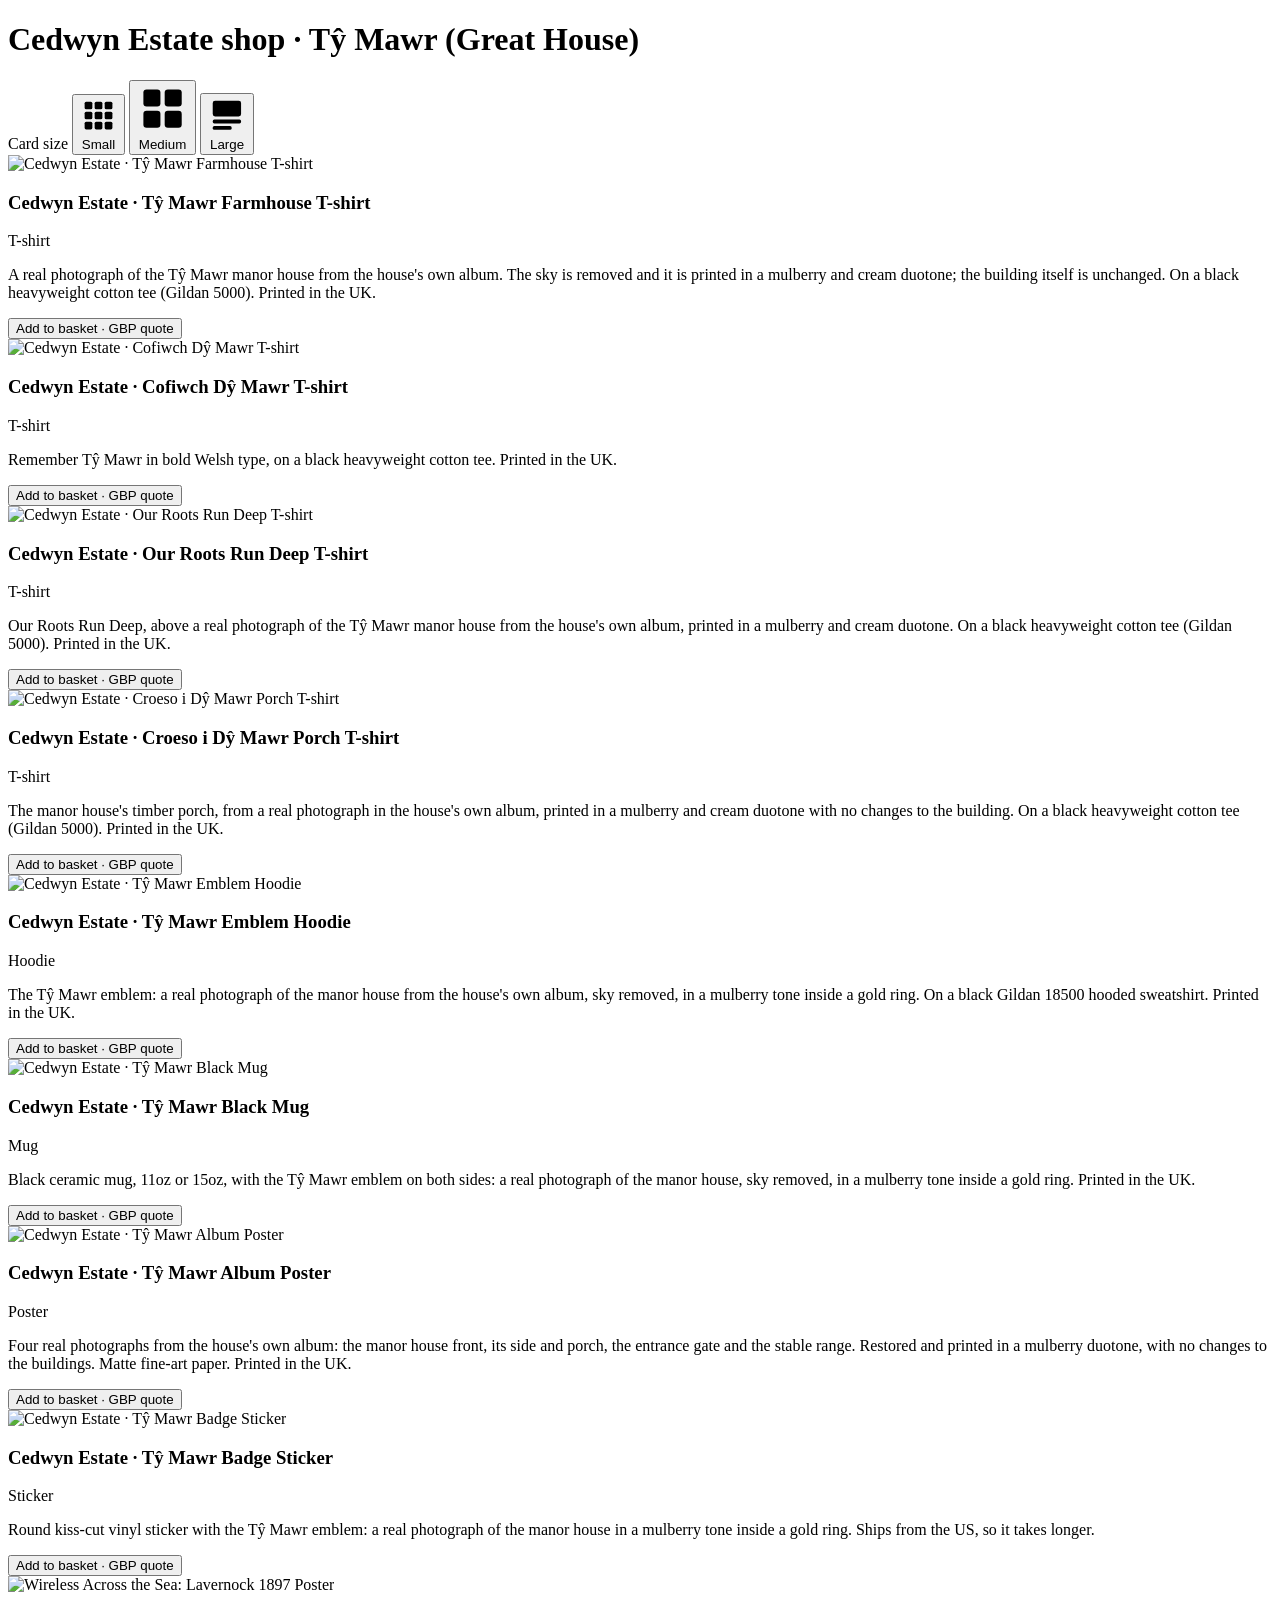
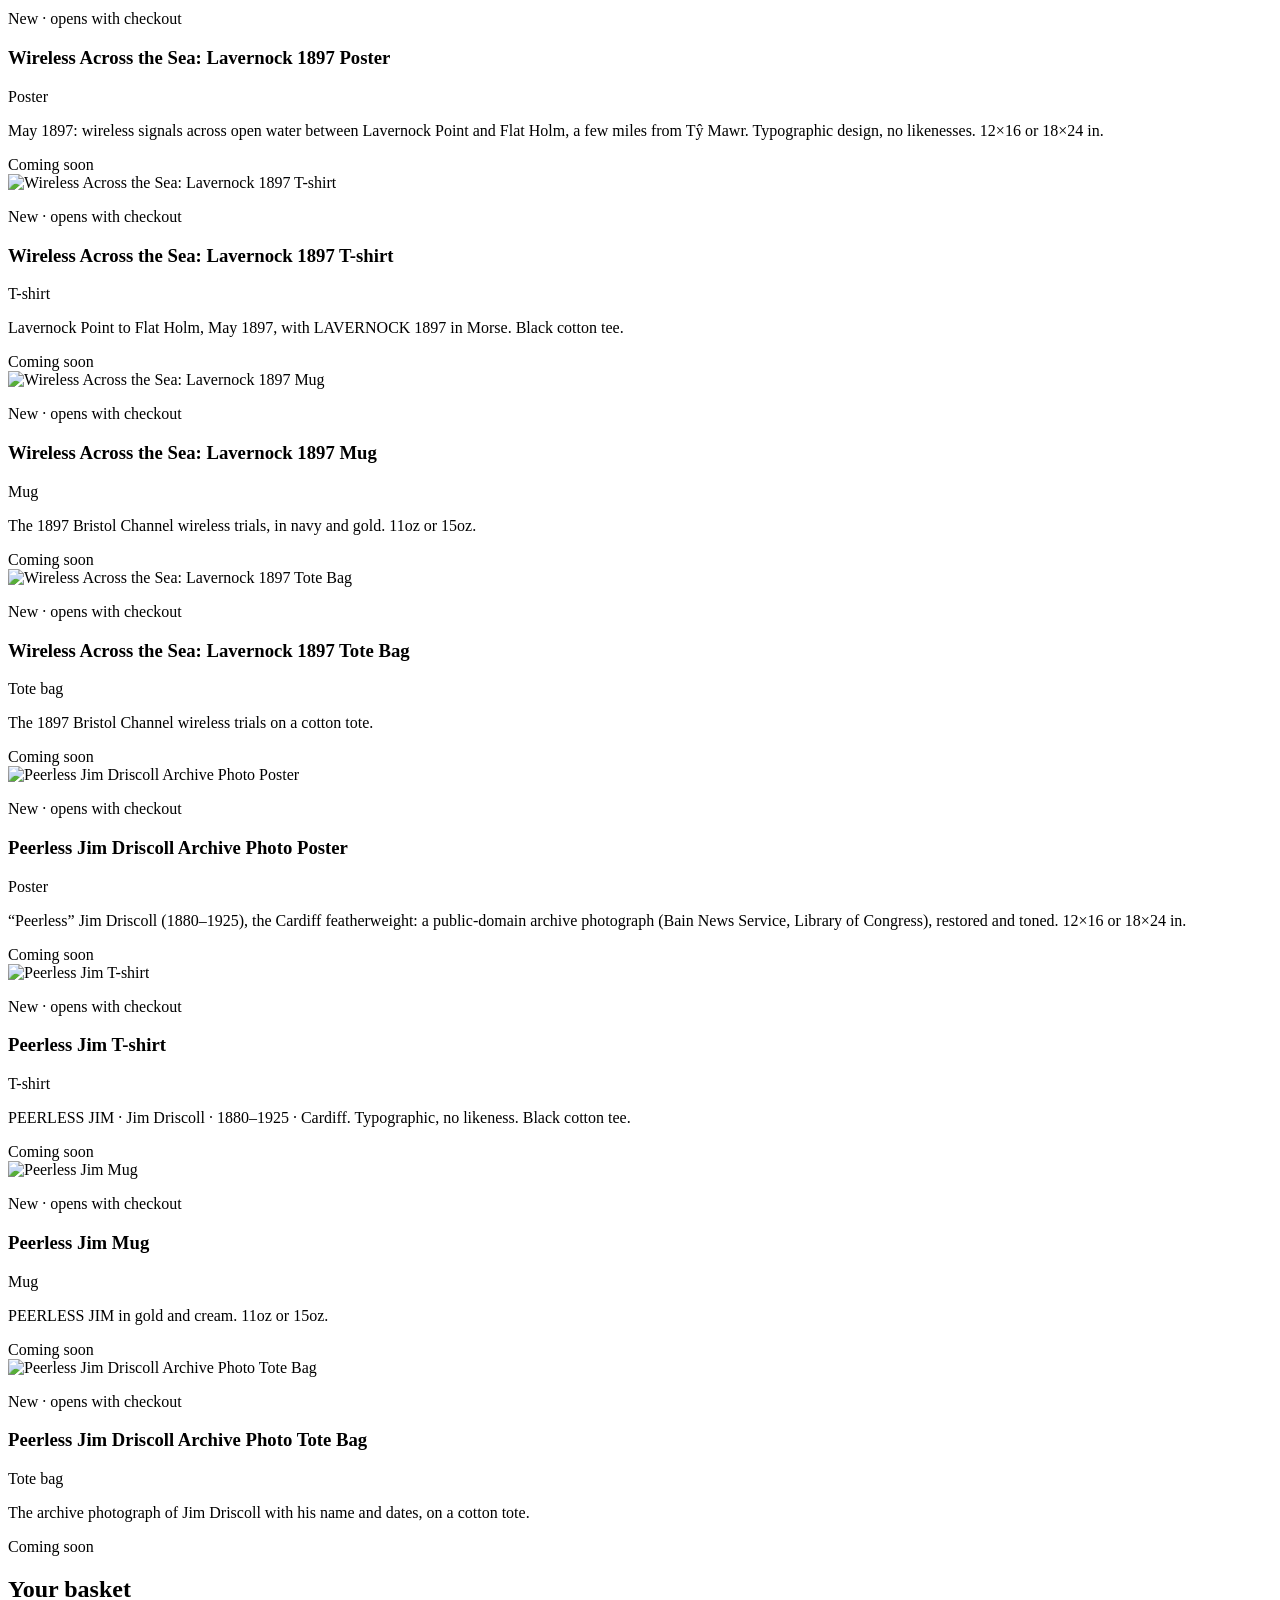
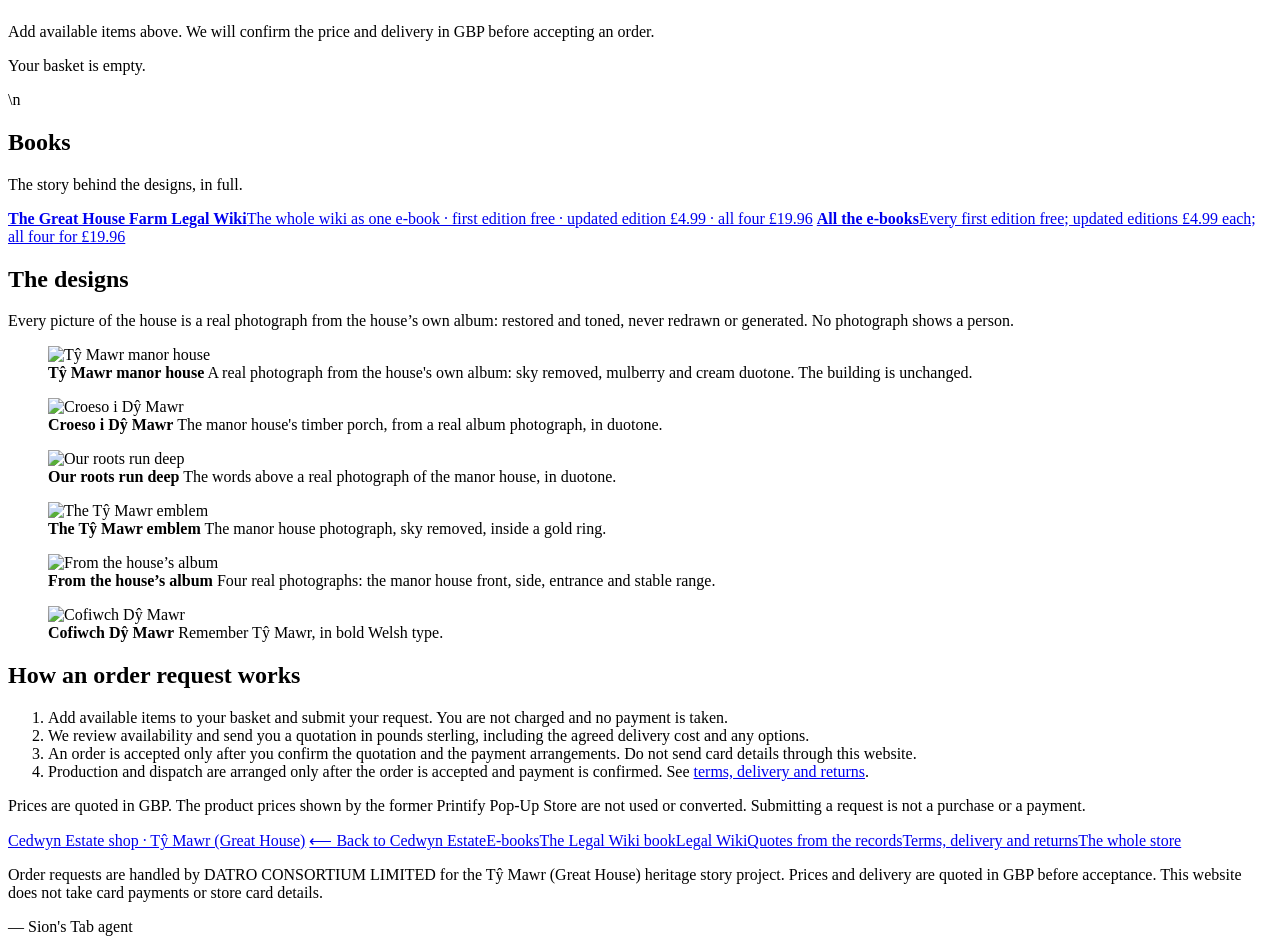
==== public/index.html @ de786b15 "Apply the tested responsive shop card typography fix" ====
<!doctype html><html lang="en-GB"><head><meta charset="utf-8"><meta name="viewport" content="width=device-width,initial-scale=1">
<title>Cedwyn Estate shop</title><meta name="description" content="Products from the Cedwyn Estate collection.">
<meta property="og:title" content="Cedwyn Estate shop"><meta property="og:description" content="Products from the Cedwyn Estate collection."><meta property="og:image" content="https://bucklerfamily.estate/shop/img/og.jpg"><meta property="og:url" content="https://bucklerfamily.estate/shop/">
<link rel="icon" href="/img/icon.png"><link rel="preload" href="/assets/fonts/barlow-latin-400-normal.woff2" as="font" type="font/woff2" crossorigin>
<link rel="stylesheet" href="/assets/theme.css?v=5"><link rel="stylesheet" href="/assets/shop.css?v=10">
<script src="/assets/theme.js?v=5" defer></script><script src="https://bucklerfamily.estate/ghf-lang/ghf-lang.js?v=2.0.3" data-site="shop" defer></script>
<script src="https://bucklerfamily.estate/ebook/cta.js" defer></script>
<script src="https://bucklerfamily.estate/ghf-lang/ghf-boot.js?v=2.0.3"></script>
<script src="https://research.bucklerfamily.estate/estate-tour.js?v=20261024" defer data-estate-tour-loader></script>
</head><body class="sl-home">
<main><h1 class="sh-sr">Cedwyn Estate shop · Tŷ Mawr (Great House)</h1>
<section class="sh-sec sh-products" id="products">
<div class="sh-viewbar" role="group" aria-labelledby="sh-view-label">
  <span class="sh-view-label" id="sh-view-label">Card size</span>
  <button class="sh-view-b" type="button" data-size="s" aria-label="Small — 3 items per row" title="3 items per row" aria-pressed="false">
    <svg viewBox="0 0 24 24" aria-hidden="true"><rect x="3" y="3" width="5" height="5" rx="1"/><rect x="9.5" y="3" width="5" height="5" rx="1"/><rect x="16" y="3" width="5" height="5" rx="1"/><rect x="3" y="9.5" width="5" height="5" rx="1"/><rect x="9.5" y="9.5" width="5" height="5" rx="1"/><rect x="16" y="9.5" width="5" height="5" rx="1"/><rect x="3" y="16" width="5" height="5" rx="1"/><rect x="9.5" y="16" width="5" height="5" rx="1"/><rect x="16" y="16" width="5" height="5" rx="1"/></svg>
    <span>Small</span>
  </button>
  <button class="sh-view-b" type="button" data-size="m" aria-label="Medium — 2 items per row" title="2 items per row" aria-pressed="true">
    <svg viewBox="0 0 24 24" aria-hidden="true"><rect x="3" y="3" width="8" height="8" rx="1.5"/><rect x="13" y="3" width="8" height="8" rx="1.5"/><rect x="3" y="13" width="8" height="8" rx="1.5"/><rect x="13" y="13" width="8" height="8" rx="1.5"/></svg>
    <span>Medium</span>
  </button>
  <button class="sh-view-b" type="button" data-size="l" aria-label="Large — 1 item per row" title="1 item per row" aria-pressed="false">
    <svg viewBox="0 0 24 24" aria-hidden="true"><rect x="3" y="3" width="18" height="10" rx="1.5"/><rect x="3" y="15" width="18" height="2.4" rx="1"/><rect x="3" y="19" width="12" height="2.4" rx="1"/></svg>
    <span>Large</span>
  </button>
</div>
<div class="sh-grid sh-size-m" id="shop-grid"><article class="sh-card" id="tee-farmhouse"><div class="sh-img"><img fetchpriority="high" src="/img/p-tee-farmhouse.webp?v=lockup1" alt="Cedwyn Estate · Tŷ Mawr Farmhouse T-shirt" loading="eager" decoding="async" width="600" height="600"></div>
<div class="sh-body"><h3>Cedwyn Estate · Tŷ Mawr Farmhouse T-shirt</h3><p class="sh-kind">T-shirt</p><p>A real photograph of the Tŷ Mawr manor house from the house&#x27;s own album. The sky is removed and it is printed in a mulberry and cream duotone; the building itself is unchanged. On a black heavyweight cotton tee (Gildan 5000). Printed in the UK.</p><button class="sl-btn sh-buy sh-add" type="button" data-add-to-basket data-product-id="tee-farmhouse">Add to basket · GBP quote</button></div></article><article class="sh-card" id="tee-cofiwch"><div class="sh-img"><img fetchpriority="high" src="/img/p-tee-cofiwch.webp?v=lockup1" alt="Cedwyn Estate · Cofiwch Dŷ Mawr T-shirt" loading="eager" decoding="async" width="600" height="600"></div>
<div class="sh-body"><h3>Cedwyn Estate · Cofiwch Dŷ Mawr T-shirt</h3><p class="sh-kind">T-shirt</p><p>Remember Tŷ Mawr in bold Welsh type, on a black heavyweight cotton tee. Printed in the UK.</p><button class="sl-btn sh-buy sh-add" type="button" data-add-to-basket data-product-id="tee-cofiwch">Add to basket · GBP quote</button></div></article><article class="sh-card" id="tee-roots"><div class="sh-img"><img fetchpriority="high" src="/img/p-tee-roots.webp?v=lockup1" alt="Cedwyn Estate · Our Roots Run Deep T-shirt" loading="eager" decoding="async" width="600" height="600"></div>
<div class="sh-body"><h3>Cedwyn Estate · Our Roots Run Deep T-shirt</h3><p class="sh-kind">T-shirt</p><p>Our Roots Run Deep, above a real photograph of the Tŷ Mawr manor house from the house&#x27;s own album, printed in a mulberry and cream duotone. On a black heavyweight cotton tee (Gildan 5000). Printed in the UK.</p><button class="sl-btn sh-buy sh-add" type="button" data-add-to-basket data-product-id="tee-roots">Add to basket · GBP quote</button></div></article><article class="sh-card" id="tee-owl"><div class="sh-img"><img fetchpriority="high" src="/img/p-tee-porch.webp?v=lockup1" alt="Cedwyn Estate · Croeso i Dŷ Mawr Porch T-shirt" loading="eager" decoding="async" width="600" height="600"></div>
<div class="sh-body"><h3>Cedwyn Estate · Croeso i Dŷ Mawr Porch T-shirt</h3><p class="sh-kind">T-shirt</p><p>The manor house&#x27;s timber porch, from a real photograph in the house&#x27;s own album, printed in a mulberry and cream duotone with no changes to the building. On a black heavyweight cotton tee (Gildan 5000). Printed in the UK.</p><button class="sl-btn sh-buy sh-add" type="button" data-add-to-basket data-product-id="tee-owl">Add to basket · GBP quote</button></div></article><article class="sh-card" id="hoodie-emblem"><div class="sh-img"><img src="/img/p-hoodie-emblem.webp?v=lockup1" alt="Cedwyn Estate · Tŷ Mawr Emblem Hoodie" loading="eager" decoding="async" width="600" height="600"></div>
<div class="sh-body"><h3>Cedwyn Estate · Tŷ Mawr Emblem Hoodie</h3><p class="sh-kind">Hoodie</p><p>The Tŷ Mawr emblem: a real photograph of the manor house from the house&#x27;s own album, sky removed, in a mulberry tone inside a gold ring. On a black Gildan 18500 hooded sweatshirt. Printed in the UK.</p><button class="sl-btn sh-buy sh-add" type="button" data-add-to-basket data-product-id="hoodie-emblem">Add to basket · GBP quote</button></div></article><article class="sh-card" id="mug-emblem"><div class="sh-img"><img src="/img/p-mug-emblem.webp?v=lockup1" alt="Cedwyn Estate · Tŷ Mawr Black Mug" loading="eager" decoding="async" width="600" height="600"></div>
<div class="sh-body"><h3>Cedwyn Estate · Tŷ Mawr Black Mug</h3><p class="sh-kind">Mug</p><p>Black ceramic mug, 11oz or 15oz, with the Tŷ Mawr emblem on both sides: a real photograph of the manor house, sky removed, in a mulberry tone inside a gold ring. Printed in the UK.</p><button class="sl-btn sh-buy sh-add" type="button" data-add-to-basket data-product-id="mug-emblem">Add to basket · GBP quote</button></div></article><article class="sh-card" id="poster-vale"><div class="sh-img"><img src="/img/p-poster-vale.webp?v=lockup1" alt="Cedwyn Estate · Tŷ Mawr Album Poster" loading="eager" decoding="async" width="600" height="600"></div>
<div class="sh-body"><h3>Cedwyn Estate · Tŷ Mawr Album Poster</h3><p class="sh-kind">Poster</p><p>Four real photographs from the house&#x27;s own album: the manor house front, its side and porch, the entrance gate and the stable range. Restored and printed in a mulberry duotone, with no changes to the buildings. Matte fine-art paper. Printed in the UK.</p><button class="sl-btn sh-buy sh-add" type="button" data-add-to-basket data-product-id="poster-vale">Add to basket · GBP quote</button></div></article><article class="sh-card" id="sticker-badge"><div class="sh-img"><img src="/img/p-sticker-badge.webp?v=lockup1" alt="Cedwyn Estate · Tŷ Mawr Badge Sticker" loading="eager" decoding="async" width="600" height="600"></div>
<div class="sh-body"><h3>Cedwyn Estate · Tŷ Mawr Badge Sticker</h3><p class="sh-kind">Sticker</p><p>Round kiss-cut vinyl sticker with the Tŷ Mawr emblem: a real photograph of the manor house in a mulberry tone inside a gold ring. Ships from the US, so it takes longer.</p><button class="sl-btn sh-buy sh-add" type="button" data-add-to-basket data-product-id="sticker-badge">Add to basket · GBP quote</button></div></article><article class="sh-card" id="marconi-poster"><div class="sh-img"><img src="/img/p-marconi-poster.webp?v=c1" alt="Wireless Across the Sea: Lavernock 1897 Poster" loading="eager" decoding="async" width="600" height="600"></div>
<div class="sh-body"><p class="sh-draft">New · opens with checkout</p><h3>Wireless Across the Sea: Lavernock 1897 Poster</h3><p class="sh-kind">Poster</p><p>May 1897: wireless signals across open water between Lavernock Point and Flat Holm, a few miles from Tŷ Mawr. Typographic design, no likenesses. 12×16 or 18×24 in.</p><span class="sl-btn sh-buy sh-off">Coming soon</span></div></article><article class="sh-card" id="marconi-tee"><div class="sh-img"><img src="/img/p-marconi-tee.webp?v=c1" alt="Wireless Across the Sea: Lavernock 1897 T-shirt" loading="eager" decoding="async" width="600" height="600"></div>
<div class="sh-body"><p class="sh-draft">New · opens with checkout</p><h3>Wireless Across the Sea: Lavernock 1897 T-shirt</h3><p class="sh-kind">T-shirt</p><p>Lavernock Point to Flat Holm, May 1897, with LAVERNOCK 1897 in Morse. Black cotton tee.</p><span class="sl-btn sh-buy sh-off">Coming soon</span></div></article><article class="sh-card" id="marconi-mug"><div class="sh-img"><img src="/img/p-marconi-mug.webp?v=c1" alt="Wireless Across the Sea: Lavernock 1897 Mug" loading="eager" decoding="async" width="600" height="600"></div>
<div class="sh-body"><p class="sh-draft">New · opens with checkout</p><h3>Wireless Across the Sea: Lavernock 1897 Mug</h3><p class="sh-kind">Mug</p><p>The 1897 Bristol Channel wireless trials, in navy and gold. 11oz or 15oz.</p><span class="sl-btn sh-buy sh-off">Coming soon</span></div></article><article class="sh-card" id="marconi-tote"><div class="sh-img"><img src="/img/p-marconi-tote.webp?v=c1" alt="Wireless Across the Sea: Lavernock 1897 Tote Bag" loading="eager" decoding="async" width="600" height="600"></div>
<div class="sh-body"><p class="sh-draft">New · opens with checkout</p><h3>Wireless Across the Sea: Lavernock 1897 Tote Bag</h3><p class="sh-kind">Tote bag</p><p>The 1897 Bristol Channel wireless trials on a cotton tote.</p><span class="sl-btn sh-buy sh-off">Coming soon</span></div></article><article class="sh-card" id="driscoll-poster"><div class="sh-img"><img src="/img/p-driscoll-poster.webp?v=c1" alt="Peerless Jim Driscoll Archive Photo Poster" loading="eager" decoding="async" width="600" height="600"></div>
<div class="sh-body"><p class="sh-draft">New · opens with checkout</p><h3>Peerless Jim Driscoll Archive Photo Poster</h3><p class="sh-kind">Poster</p><p>“Peerless” Jim Driscoll (1880–1925), the Cardiff featherweight: a public-domain archive photograph (Bain News Service, Library of Congress), restored and toned. 12×16 or 18×24 in.</p><span class="sl-btn sh-buy sh-off">Coming soon</span></div></article><article class="sh-card" id="driscoll-tee"><div class="sh-img"><img src="/img/p-driscoll-tee.webp?v=c1" alt="Peerless Jim T-shirt" loading="eager" decoding="async" width="600" height="600"></div>
<div class="sh-body"><p class="sh-draft">New · opens with checkout</p><h3>Peerless Jim T-shirt</h3><p class="sh-kind">T-shirt</p><p>PEERLESS JIM · Jim Driscoll · 1880–1925 · Cardiff. Typographic, no likeness. Black cotton tee.</p><span class="sl-btn sh-buy sh-off">Coming soon</span></div></article><article class="sh-card" id="driscoll-mug"><div class="sh-img"><img src="/img/p-driscoll-mug.webp?v=c1" alt="Peerless Jim Mug" loading="eager" decoding="async" width="600" height="600"></div>
<div class="sh-body"><p class="sh-draft">New · opens with checkout</p><h3>Peerless Jim Mug</h3><p class="sh-kind">Mug</p><p>PEERLESS JIM in gold and cream. 11oz or 15oz.</p><span class="sl-btn sh-buy sh-off">Coming soon</span></div></article><article class="sh-card" id="driscoll-tote"><div class="sh-img"><img src="/img/p-driscoll-tote.webp?v=c1" alt="Peerless Jim Driscoll Archive Photo Tote Bag" loading="eager" decoding="async" width="600" height="600"></div>
<div class="sh-body"><p class="sh-draft">New · opens with checkout</p><h3>Peerless Jim Driscoll Archive Photo Tote Bag</h3><p class="sh-kind">Tote bag</p><p>The archive photograph of Jim Driscoll with his name and dates, on a cotton tote.</p><span class="sl-btn sh-buy sh-off">Coming soon</span></div></article></div></section>
<section class="sh-sec sh-basket" id="basket">
<h2>Your basket</h2>
<p class="sh-lead">Add available items above. We will confirm the price and delivery in GBP before accepting an order.</p>
<p id="shop-basket-empty" class="sh-fine">Your basket is empty.</p>
<div id="shop-basket-lines" class="sh-basket-lines" aria-live="polite"></div>
<form id="shop-order-form" class="sh-order-form" hidden>
<h3>Request an order</h3><p class="sh-fine">No payment is taken here. We use these details only to respond to this request.</p>
<div class="sh-form-grid">
<label>Your name<input name="customerName" autocomplete="name" maxlength="100" required></label>
<label>Email address<input name="customerEmail" type="email" autocomplete="email" maxlength="254" required></label>
<label>Delivery country<select name="deliveryCountry" autocomplete="country" required><option value="GB" selected>United Kingdom</option><option value="IE">Ireland</option><option value="AR">Argentina</option><option value="US">United States</option><option value="CA">Canada</option><option value="AU">Australia</option><option value="OTHER">Other</option></select></label>
<label>Postcode / postal code<input name="deliveryPostcode" autocomplete="postal-code" maxlength="24" required></label>
</div>
<label>Options or message<textarea name="customerNote" rows="3" maxlength="600" placeholder="For example, size, colour, mug size, or delivery questions."></textarea></label>
<label class="sh-consent"><input name="acceptRequest" type="checkbox" required> I understand this is an order request only. No purchase is accepted and no payment is taken when I submit it.</label>
<label class="sh-honeypot" aria-hidden="true">Leave this field empty<input name="website" tabindex="-1" autocomplete="off"></label>
<button class="sl-btn sh-submit" type="submit">Send order request</button>
<p id="shop-order-feedback" class="sh-order-feedback" role="status" aria-live="polite"></p>
</form></section>\n<section class="sh-sec" id="books"><h2>Books</h2><p class="sh-lead">The story behind the designs, in full.</p>
<div class="sh-books"><a class="sh-book" href="https://bucklerfamily.estate/ebook/"><strong>The Great House Farm Legal Wiki</strong><span>The whole wiki as one e-book · first edition free · updated edition £4.99 · all four £19.96</span></a>
<a class="sh-book" href="https://ebooks.bucklerfamily.estate/"><strong>All the e-books</strong><span>Every first edition free; updated editions £4.99 each; all four for £19.96</span></a></div></section>
<section class="sh-sec" id="designs"><h2>The designs</h2><p class="sh-lead">Every picture of the house is a real photograph from the house’s own album: restored and toned, never redrawn or generated. No photograph shows a person.</p>
<div class="sh-dgrid"><figure class="sh-d"><img src="/img/ph01-farmhouse.webp?v=lockup1" alt="Tŷ Mawr manor house" loading="lazy" width="640" height="640"><figcaption><strong>Tŷ Mawr manor house</strong> A real photograph from the house&#x27;s own album: sky removed, mulberry and cream duotone. The building is unchanged.</figcaption></figure><figure class="sh-d"><img src="/img/ph02-porch.webp?v=lockup1" alt="Croeso i Dŷ Mawr" loading="lazy" width="640" height="640"><figcaption><strong>Croeso i Dŷ Mawr</strong> The manor house&#x27;s timber porch, from a real album photograph, in duotone.</figcaption></figure><figure class="sh-d"><img src="/img/ph03-our-roots.webp?v=lockup1" alt="Our roots run deep" loading="lazy" width="640" height="640"><figcaption><strong>Our roots run deep</strong> The words above a real photograph of the manor house, in duotone.</figcaption></figure><figure class="sh-d"><img src="/img/ph05-emblem.webp?v=lockup1" alt="The Tŷ Mawr emblem" loading="lazy" width="640" height="640"><figcaption><strong>The Tŷ Mawr emblem</strong> The manor house photograph, sky removed, inside a gold ring.</figcaption></figure><figure class="sh-d"><img src="/img/ph06-album-poster.webp?v=lockup1" alt="From the house’s album" loading="lazy" width="640" height="640"><figcaption><strong>From the house’s album</strong> Four real photographs: the manor house front, side, entrance and stable range.</figcaption></figure><figure class="sh-d"><img src="/img/d04-cofiwch-dy-mawr.webp?v=lockup1" alt="Cofiwch Dŷ Mawr" loading="lazy" width="640" height="640"><figcaption><strong>Cofiwch Dŷ Mawr</strong> Remember Tŷ Mawr, in bold Welsh type.</figcaption></figure></div></section>
<section class="sh-sec" id="how"><h2>How an order request works</h2><ol class="sh-steps">
<li>Add available items to your basket and submit your request. You are not charged and no payment is taken.</li>
<li>We review availability and send you a quotation in pounds sterling, including the agreed delivery cost and any options.</li>
<li>An order is accepted only after you confirm the quotation and the payment arrangements. Do not send card details through this website.</li>
<li>Production and dispatch are arranged only after the order is accepted and payment is confirmed. See <a href="/terms/">terms, delivery and returns</a>.</li></ol>
<p class="sh-fine">Prices are quoted in GBP. The product prices shown by the former Printify Pop-Up Store are not used or converted. Submitting a request is not a purchase or a payment.</p></section>
</main><footer class="sl-foot"><div class="sl-foot-in"><a class="sl-foot-title" href="/">Cedwyn Estate shop · Tŷ Mawr (Great House)</a>
<a href="https://bucklerfamily.estate/">&#10229; Back to Cedwyn Estate</a><a href="https://ebooks.bucklerfamily.estate/">E-books</a><a href="https://bucklerfamily.estate/ebook/">The Legal Wiki book</a><a href="https://greathousefarmwiki.wordpress.com/">Legal Wiki</a><a href="/quotes/">Quotes from the records</a><a href="/terms/">Terms, delivery and returns</a><a href="/quotes/">The whole store</a>
<p class="sh-fine">Order requests are handled by DATRO CONSORTIUM LIMITED for the Tŷ Mawr (Great House) heritage story project. Prices and delivery are quoted in GBP before acceptance. This website does not take card payments or store card details.</p>
<p class="sh-fine">— Sion's Tab agent</p></div></footer><script src="/assets/shop.js?v=1.0.0" defer></script><script src="/assets/shop-checkout.js?v=1.0.0" defer></script></body></html>
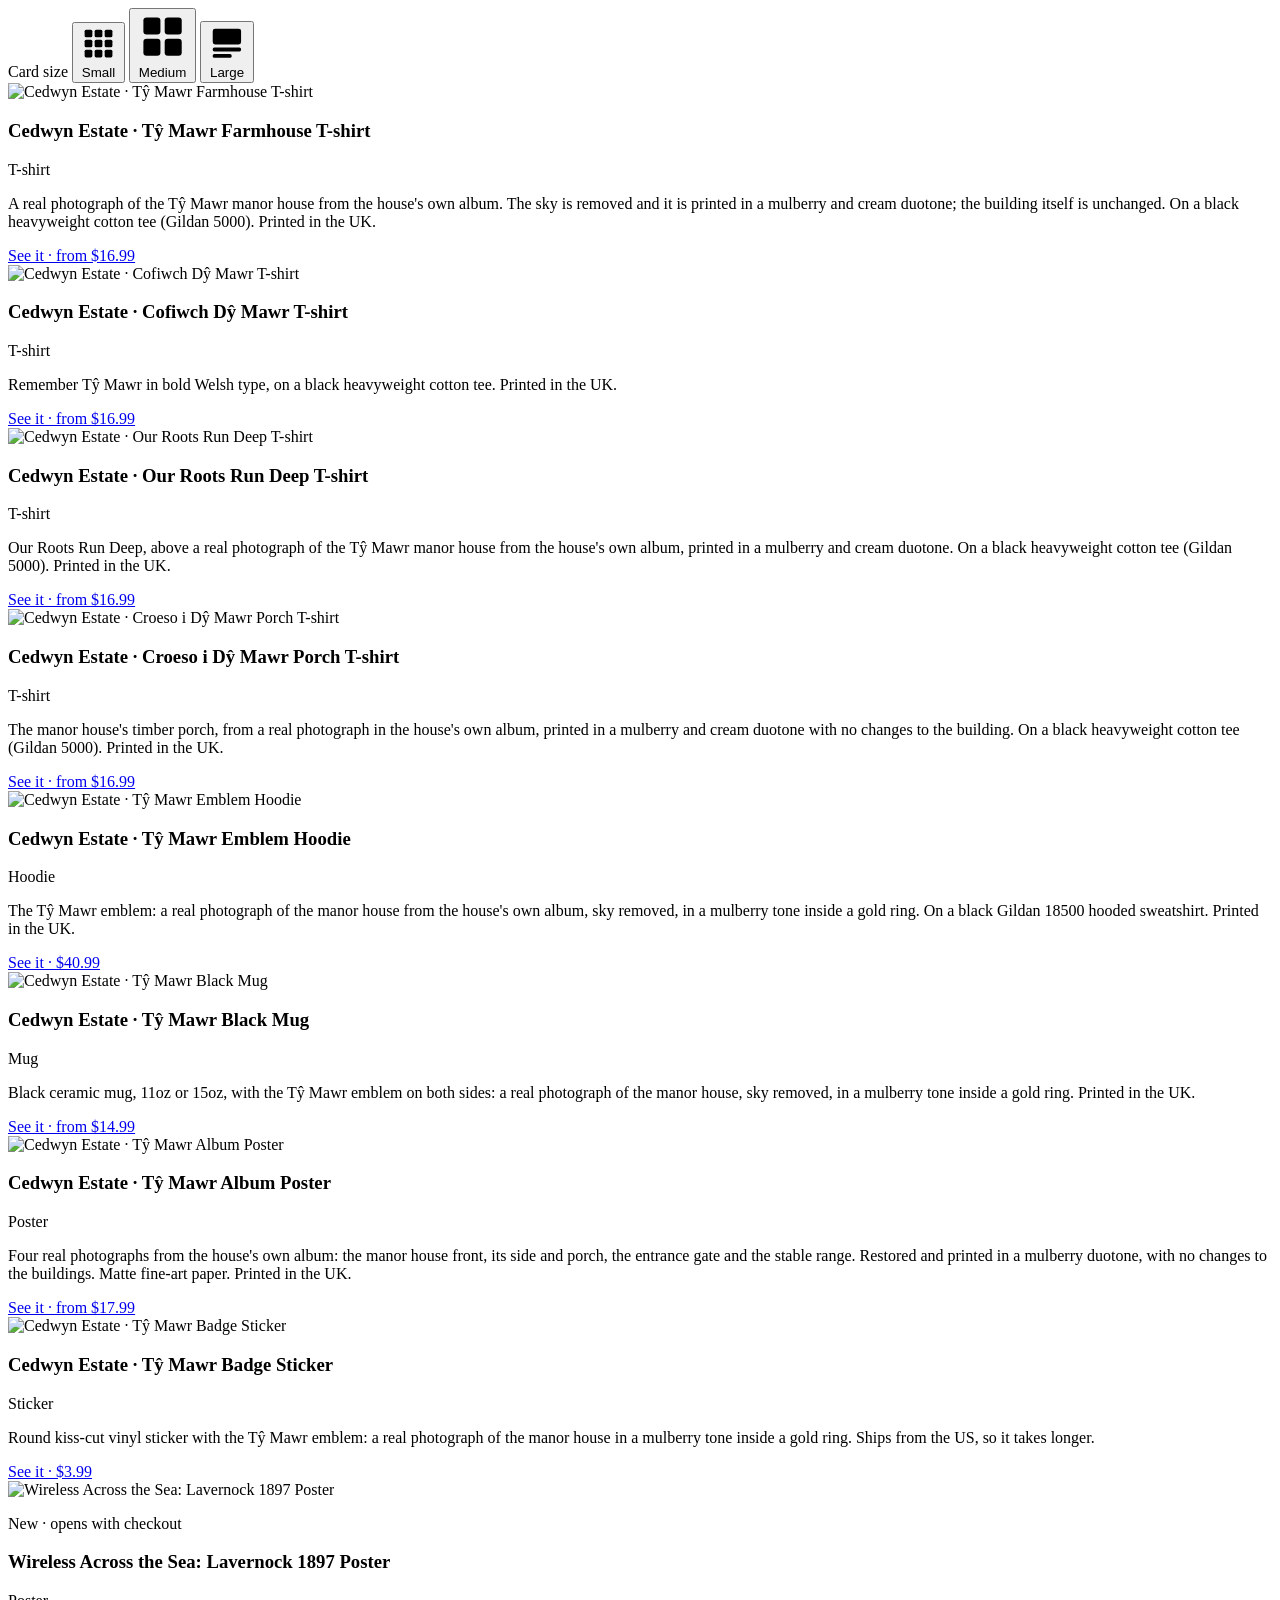
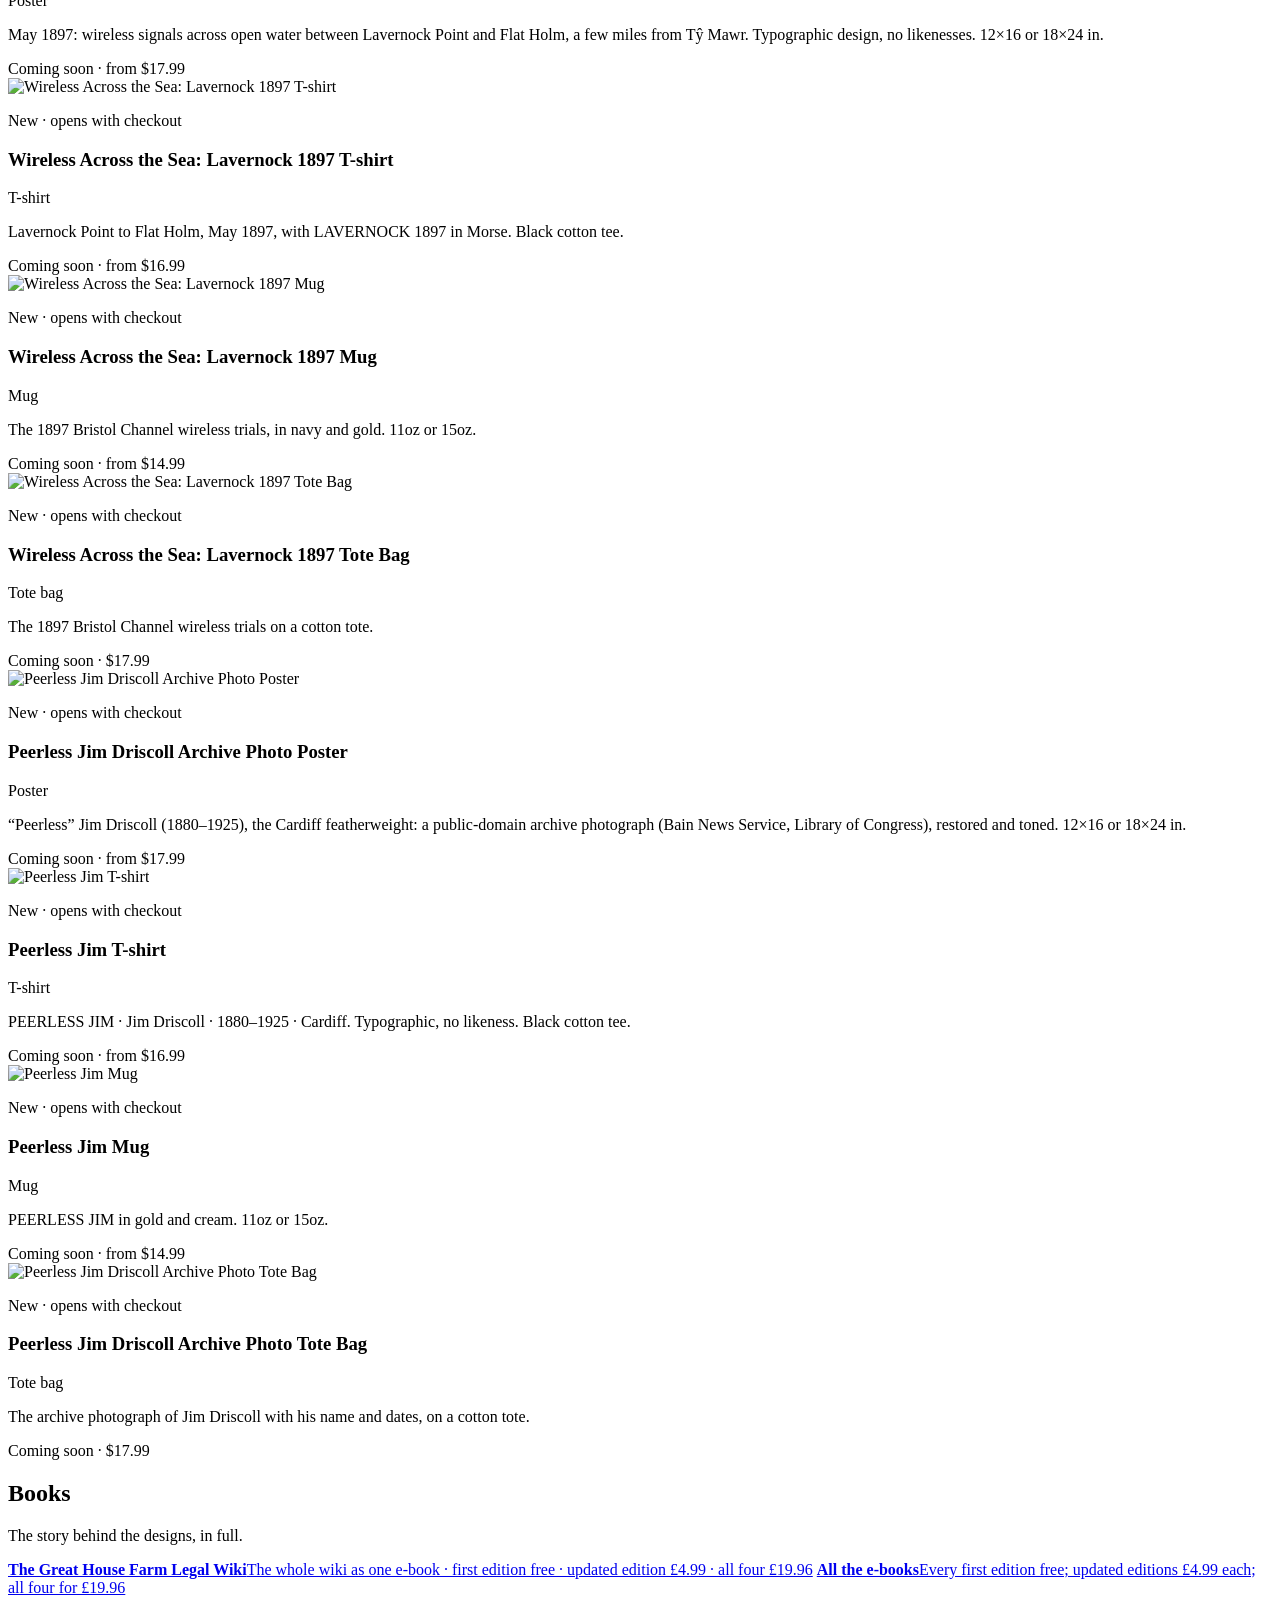
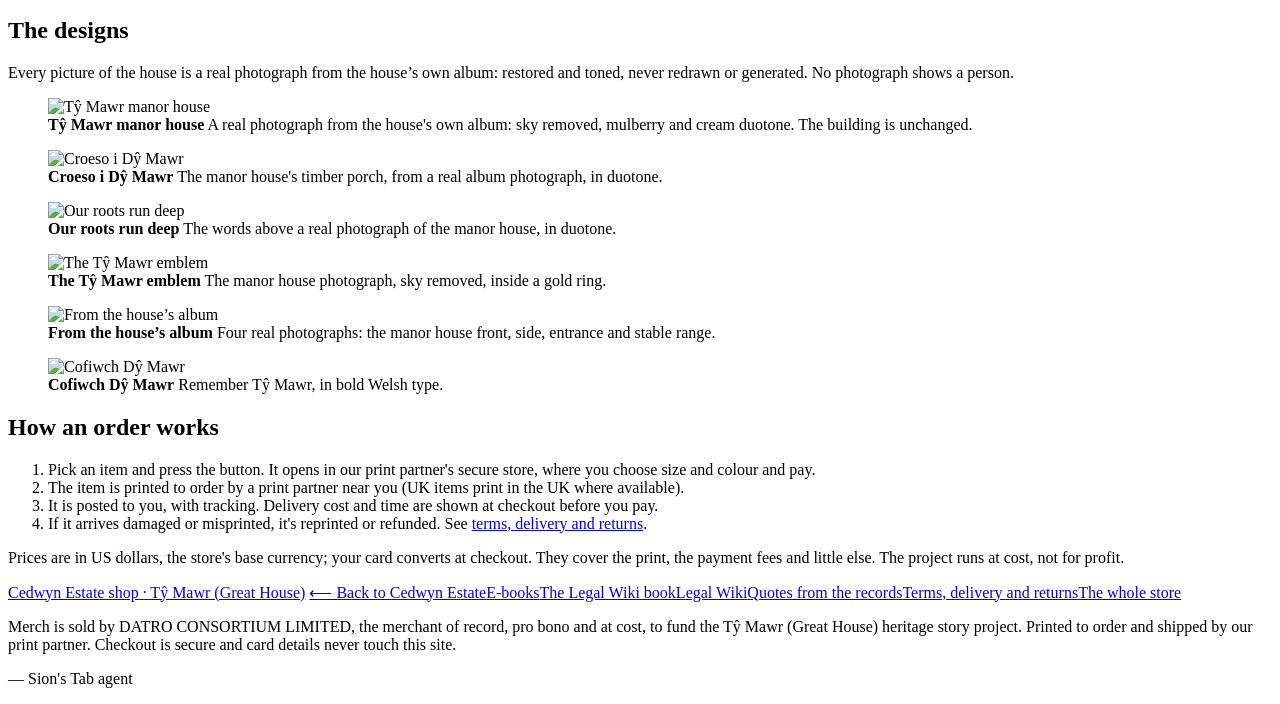
==== commit 804a04ff: "Serve shop product images as transparent PNGs The 22 product and cover images now load as alpha-chan" ====
--- a/public/index.html
+++ b/public/index.html
@@ -2,13 +2,13 @@
 <title>Cedwyn Estate shop</title><meta name="description" content="Products from the Cedwyn Estate collection.">
 <meta property="og:title" content="Cedwyn Estate shop"><meta property="og:description" content="Products from the Cedwyn Estate collection."><meta property="og:image" content="https://bucklerfamily.estate/shop/img/og.jpg"><meta property="og:url" content="https://bucklerfamily.estate/shop/">
 <link rel="icon" href="/img/icon.png"><link rel="preload" href="/assets/fonts/barlow-latin-400-normal.woff2" as="font" type="font/woff2" crossorigin>
-<link rel="stylesheet" href="/assets/theme.css?v=5"><link rel="stylesheet" href="/assets/shop.css?v=10">
+<link rel="stylesheet" href="/assets/theme.css?v=5"><link rel="stylesheet" href="/assets/shop.css?v=8">
 <script src="/assets/theme.js?v=5" defer></script><script src="https://bucklerfamily.estate/ghf-lang/ghf-lang.js?v=2.0.3" data-site="shop" defer></script>
 <script src="https://bucklerfamily.estate/ebook/cta.js" defer></script>
 <script src="https://bucklerfamily.estate/ghf-lang/ghf-boot.js?v=2.0.3"></script>
 <script src="https://research.bucklerfamily.estate/estate-tour.js?v=20261024" defer data-estate-tour-loader></script>
 </head><body class="sl-home">
-<main><h1 class="sh-sr">Cedwyn Estate shop · Tŷ Mawr (Great House)</h1>
+<main>
 <section class="sh-sec sh-products" id="products">
 <div class="sh-viewbar" role="group" aria-labelledby="sh-view-label">
   <span class="sh-view-label" id="sh-view-label">Card size</span>
@@ -25,53 +25,35 @@
     <span>Large</span>
   </button>
 </div>
-<div class="sh-grid sh-size-m" id="shop-grid"><article class="sh-card" id="tee-farmhouse"><div class="sh-img"><img fetchpriority="high" src="/img/p-tee-farmhouse.webp?v=lockup1" alt="Cedwyn Estate · Tŷ Mawr Farmhouse T-shirt" loading="eager" decoding="async" width="600" height="600"></div>
-<div class="sh-body"><h3>Cedwyn Estate · Tŷ Mawr Farmhouse T-shirt</h3><p class="sh-kind">T-shirt</p><p>A real photograph of the Tŷ Mawr manor house from the house&#x27;s own album. The sky is removed and it is printed in a mulberry and cream duotone; the building itself is unchanged. On a black heavyweight cotton tee (Gildan 5000). Printed in the UK.</p><button class="sl-btn sh-buy sh-add" type="button" data-add-to-basket data-product-id="tee-farmhouse">Add to basket · GBP quote</button></div></article><article class="sh-card" id="tee-cofiwch"><div class="sh-img"><img fetchpriority="high" src="/img/p-tee-cofiwch.webp?v=lockup1" alt="Cedwyn Estate · Cofiwch Dŷ Mawr T-shirt" loading="eager" decoding="async" width="600" height="600"></div>
-<div class="sh-body"><h3>Cedwyn Estate · Cofiwch Dŷ Mawr T-shirt</h3><p class="sh-kind">T-shirt</p><p>Remember Tŷ Mawr in bold Welsh type, on a black heavyweight cotton tee. Printed in the UK.</p><button class="sl-btn sh-buy sh-add" type="button" data-add-to-basket data-product-id="tee-cofiwch">Add to basket · GBP quote</button></div></article><article class="sh-card" id="tee-roots"><div class="sh-img"><img fetchpriority="high" src="/img/p-tee-roots.webp?v=lockup1" alt="Cedwyn Estate · Our Roots Run Deep T-shirt" loading="eager" decoding="async" width="600" height="600"></div>
-<div class="sh-body"><h3>Cedwyn Estate · Our Roots Run Deep T-shirt</h3><p class="sh-kind">T-shirt</p><p>Our Roots Run Deep, above a real photograph of the Tŷ Mawr manor house from the house&#x27;s own album, printed in a mulberry and cream duotone. On a black heavyweight cotton tee (Gildan 5000). Printed in the UK.</p><button class="sl-btn sh-buy sh-add" type="button" data-add-to-basket data-product-id="tee-roots">Add to basket · GBP quote</button></div></article><article class="sh-card" id="tee-owl"><div class="sh-img"><img fetchpriority="high" src="/img/p-tee-porch.webp?v=lockup1" alt="Cedwyn Estate · Croeso i Dŷ Mawr Porch T-shirt" loading="eager" decoding="async" width="600" height="600"></div>
-<div class="sh-body"><h3>Cedwyn Estate · Croeso i Dŷ Mawr Porch T-shirt</h3><p class="sh-kind">T-shirt</p><p>The manor house&#x27;s timber porch, from a real photograph in the house&#x27;s own album, printed in a mulberry and cream duotone with no changes to the building. On a black heavyweight cotton tee (Gildan 5000). Printed in the UK.</p><button class="sl-btn sh-buy sh-add" type="button" data-add-to-basket data-product-id="tee-owl">Add to basket · GBP quote</button></div></article><article class="sh-card" id="hoodie-emblem"><div class="sh-img"><img src="/img/p-hoodie-emblem.webp?v=lockup1" alt="Cedwyn Estate · Tŷ Mawr Emblem Hoodie" loading="eager" decoding="async" width="600" height="600"></div>
-<div class="sh-body"><h3>Cedwyn Estate · Tŷ Mawr Emblem Hoodie</h3><p class="sh-kind">Hoodie</p><p>The Tŷ Mawr emblem: a real photograph of the manor house from the house&#x27;s own album, sky removed, in a mulberry tone inside a gold ring. On a black Gildan 18500 hooded sweatshirt. Printed in the UK.</p><button class="sl-btn sh-buy sh-add" type="button" data-add-to-basket data-product-id="hoodie-emblem">Add to basket · GBP quote</button></div></article><article class="sh-card" id="mug-emblem"><div class="sh-img"><img src="/img/p-mug-emblem.webp?v=lockup1" alt="Cedwyn Estate · Tŷ Mawr Black Mug" loading="eager" decoding="async" width="600" height="600"></div>
-<div class="sh-body"><h3>Cedwyn Estate · Tŷ Mawr Black Mug</h3><p class="sh-kind">Mug</p><p>Black ceramic mug, 11oz or 15oz, with the Tŷ Mawr emblem on both sides: a real photograph of the manor house, sky removed, in a mulberry tone inside a gold ring. Printed in the UK.</p><button class="sl-btn sh-buy sh-add" type="button" data-add-to-basket data-product-id="mug-emblem">Add to basket · GBP quote</button></div></article><article class="sh-card" id="poster-vale"><div class="sh-img"><img src="/img/p-poster-vale.webp?v=lockup1" alt="Cedwyn Estate · Tŷ Mawr Album Poster" loading="eager" decoding="async" width="600" height="600"></div>
-<div class="sh-body"><h3>Cedwyn Estate · Tŷ Mawr Album Poster</h3><p class="sh-kind">Poster</p><p>Four real photographs from the house&#x27;s own album: the manor house front, its side and porch, the entrance gate and the stable range. Restored and printed in a mulberry duotone, with no changes to the buildings. Matte fine-art paper. Printed in the UK.</p><button class="sl-btn sh-buy sh-add" type="button" data-add-to-basket data-product-id="poster-vale">Add to basket · GBP quote</button></div></article><article class="sh-card" id="sticker-badge"><div class="sh-img"><img src="/img/p-sticker-badge.webp?v=lockup1" alt="Cedwyn Estate · Tŷ Mawr Badge Sticker" loading="eager" decoding="async" width="600" height="600"></div>
-<div class="sh-body"><h3>Cedwyn Estate · Tŷ Mawr Badge Sticker</h3><p class="sh-kind">Sticker</p><p>Round kiss-cut vinyl sticker with the Tŷ Mawr emblem: a real photograph of the manor house in a mulberry tone inside a gold ring. Ships from the US, so it takes longer.</p><button class="sl-btn sh-buy sh-add" type="button" data-add-to-basket data-product-id="sticker-badge">Add to basket · GBP quote</button></div></article><article class="sh-card" id="marconi-poster"><div class="sh-img"><img src="/img/p-marconi-poster.webp?v=c1" alt="Wireless Across the Sea: Lavernock 1897 Poster" loading="eager" decoding="async" width="600" height="600"></div>
-<div class="sh-body"><p class="sh-draft">New · opens with checkout</p><h3>Wireless Across the Sea: Lavernock 1897 Poster</h3><p class="sh-kind">Poster</p><p>May 1897: wireless signals across open water between Lavernock Point and Flat Holm, a few miles from Tŷ Mawr. Typographic design, no likenesses. 12×16 or 18×24 in.</p><span class="sl-btn sh-buy sh-off">Coming soon</span></div></article><article class="sh-card" id="marconi-tee"><div class="sh-img"><img src="/img/p-marconi-tee.webp?v=c1" alt="Wireless Across the Sea: Lavernock 1897 T-shirt" loading="eager" decoding="async" width="600" height="600"></div>
-<div class="sh-body"><p class="sh-draft">New · opens with checkout</p><h3>Wireless Across the Sea: Lavernock 1897 T-shirt</h3><p class="sh-kind">T-shirt</p><p>Lavernock Point to Flat Holm, May 1897, with LAVERNOCK 1897 in Morse. Black cotton tee.</p><span class="sl-btn sh-buy sh-off">Coming soon</span></div></article><article class="sh-card" id="marconi-mug"><div class="sh-img"><img src="/img/p-marconi-mug.webp?v=c1" alt="Wireless Across the Sea: Lavernock 1897 Mug" loading="eager" decoding="async" width="600" height="600"></div>
-<div class="sh-body"><p class="sh-draft">New · opens with checkout</p><h3>Wireless Across the Sea: Lavernock 1897 Mug</h3><p class="sh-kind">Mug</p><p>The 1897 Bristol Channel wireless trials, in navy and gold. 11oz or 15oz.</p><span class="sl-btn sh-buy sh-off">Coming soon</span></div></article><article class="sh-card" id="marconi-tote"><div class="sh-img"><img src="/img/p-marconi-tote.webp?v=c1" alt="Wireless Across the Sea: Lavernock 1897 Tote Bag" loading="eager" decoding="async" width="600" height="600"></div>
-<div class="sh-body"><p class="sh-draft">New · opens with checkout</p><h3>Wireless Across the Sea: Lavernock 1897 Tote Bag</h3><p class="sh-kind">Tote bag</p><p>The 1897 Bristol Channel wireless trials on a cotton tote.</p><span class="sl-btn sh-buy sh-off">Coming soon</span></div></article><article class="sh-card" id="driscoll-poster"><div class="sh-img"><img src="/img/p-driscoll-poster.webp?v=c1" alt="Peerless Jim Driscoll Archive Photo Poster" loading="eager" decoding="async" width="600" height="600"></div>
-<div class="sh-body"><p class="sh-draft">New · opens with checkout</p><h3>Peerless Jim Driscoll Archive Photo Poster</h3><p class="sh-kind">Poster</p><p>“Peerless” Jim Driscoll (1880–1925), the Cardiff featherweight: a public-domain archive photograph (Bain News Service, Library of Congress), restored and toned. 12×16 or 18×24 in.</p><span class="sl-btn sh-buy sh-off">Coming soon</span></div></article><article class="sh-card" id="driscoll-tee"><div class="sh-img"><img src="/img/p-driscoll-tee.webp?v=c1" alt="Peerless Jim T-shirt" loading="eager" decoding="async" width="600" height="600"></div>
-<div class="sh-body"><p class="sh-draft">New · opens with checkout</p><h3>Peerless Jim T-shirt</h3><p class="sh-kind">T-shirt</p><p>PEERLESS JIM · Jim Driscoll · 1880–1925 · Cardiff. Typographic, no likeness. Black cotton tee.</p><span class="sl-btn sh-buy sh-off">Coming soon</span></div></article><article class="sh-card" id="driscoll-mug"><div class="sh-img"><img src="/img/p-driscoll-mug.webp?v=c1" alt="Peerless Jim Mug" loading="eager" decoding="async" width="600" height="600"></div>
-<div class="sh-body"><p class="sh-draft">New · opens with checkout</p><h3>Peerless Jim Mug</h3><p class="sh-kind">Mug</p><p>PEERLESS JIM in gold and cream. 11oz or 15oz.</p><span class="sl-btn sh-buy sh-off">Coming soon</span></div></article><article class="sh-card" id="driscoll-tote"><div class="sh-img"><img src="/img/p-driscoll-tote.webp?v=c1" alt="Peerless Jim Driscoll Archive Photo Tote Bag" loading="eager" decoding="async" width="600" height="600"></div>
-<div class="sh-body"><p class="sh-draft">New · opens with checkout</p><h3>Peerless Jim Driscoll Archive Photo Tote Bag</h3><p class="sh-kind">Tote bag</p><p>The archive photograph of Jim Driscoll with his name and dates, on a cotton tote.</p><span class="sl-btn sh-buy sh-off">Coming soon</span></div></article></div></section>
-<section class="sh-sec sh-basket" id="basket">
-<h2>Your basket</h2>
-<p class="sh-lead">Add available items above. We will confirm the price and delivery in GBP before accepting an order.</p>
-<p id="shop-basket-empty" class="sh-fine">Your basket is empty.</p>
-<div id="shop-basket-lines" class="sh-basket-lines" aria-live="polite"></div>
-<form id="shop-order-form" class="sh-order-form" hidden>
-<h3>Request an order</h3><p class="sh-fine">No payment is taken here. We use these details only to respond to this request.</p>
-<div class="sh-form-grid">
-<label>Your name<input name="customerName" autocomplete="name" maxlength="100" required></label>
-<label>Email address<input name="customerEmail" type="email" autocomplete="email" maxlength="254" required></label>
-<label>Delivery country<select name="deliveryCountry" autocomplete="country" required><option value="GB" selected>United Kingdom</option><option value="IE">Ireland</option><option value="AR">Argentina</option><option value="US">United States</option><option value="CA">Canada</option><option value="AU">Australia</option><option value="OTHER">Other</option></select></label>
-<label>Postcode / postal code<input name="deliveryPostcode" autocomplete="postal-code" maxlength="24" required></label>
-</div>
-<label>Options or message<textarea name="customerNote" rows="3" maxlength="600" placeholder="For example, size, colour, mug size, or delivery questions."></textarea></label>
-<label class="sh-consent"><input name="acceptRequest" type="checkbox" required> I understand this is an order request only. No purchase is accepted and no payment is taken when I submit it.</label>
-<label class="sh-honeypot" aria-hidden="true">Leave this field empty<input name="website" tabindex="-1" autocomplete="off"></label>
-<button class="sl-btn sh-submit" type="submit">Send order request</button>
-<p id="shop-order-feedback" class="sh-order-feedback" role="status" aria-live="polite"></p>
-</form></section>\n<section class="sh-sec" id="books"><h2>Books</h2><p class="sh-lead">The story behind the designs, in full.</p>
+<div class="sh-grid sh-size-m" id="shop-grid"><article class="sh-card" id="tee-farmhouse"><div class="sh-img"><img fetchpriority="high" src="/img/p-tee-farmhouse.png?v=png1-lockup1" alt="Cedwyn Estate · Tŷ Mawr Farmhouse T-shirt" loading="eager" decoding="async" width="600" height="600"></div>
+<div class="sh-body"><h3>Cedwyn Estate · Tŷ Mawr Farmhouse T-shirt</h3><p class="sh-kind">T-shirt</p><p>A real photograph of the Tŷ Mawr manor house from the house&#x27;s own album. The sky is removed and it is printed in a mulberry and cream duotone; the building itself is unchanged. On a black heavyweight cotton tee (Gildan 5000). Printed in the UK.</p><a class="sl-btn sh-buy" href="https://ty-mawr-gift-shop.printify.me/product/33339691?utm_source=bucklerfamily.estate/shop&amp;utm_medium=storefront&amp;utm_campaign=merch" rel="noopener">See it · from $16.99</a></div></article><article class="sh-card" id="tee-cofiwch"><div class="sh-img"><img fetchpriority="high" src="/img/p-tee-cofiwch.png?v=png1-lockup1" alt="Cedwyn Estate · Cofiwch Dŷ Mawr T-shirt" loading="eager" decoding="async" width="600" height="600"></div>
+<div class="sh-body"><h3>Cedwyn Estate · Cofiwch Dŷ Mawr T-shirt</h3><p class="sh-kind">T-shirt</p><p>Remember Tŷ Mawr in bold Welsh type, on a black heavyweight cotton tee. Printed in the UK.</p><a class="sl-btn sh-buy" href="https://ty-mawr-gift-shop.printify.me/product/33339699?utm_source=bucklerfamily.estate/shop&amp;utm_medium=storefront&amp;utm_campaign=merch" rel="noopener">See it · from $16.99</a></div></article><article class="sh-card" id="tee-roots"><div class="sh-img"><img fetchpriority="high" src="/img/p-tee-roots.png?v=png1-lockup1" alt="Cedwyn Estate · Our Roots Run Deep T-shirt" loading="eager" decoding="async" width="600" height="600"></div>
+<div class="sh-body"><h3>Cedwyn Estate · Our Roots Run Deep T-shirt</h3><p class="sh-kind">T-shirt</p><p>Our Roots Run Deep, above a real photograph of the Tŷ Mawr manor house from the house&#x27;s own album, printed in a mulberry and cream duotone. On a black heavyweight cotton tee (Gildan 5000). Printed in the UK.</p><a class="sl-btn sh-buy" href="https://ty-mawr-gift-shop.printify.me/product/33339700?utm_source=bucklerfamily.estate/shop&amp;utm_medium=storefront&amp;utm_campaign=merch" rel="noopener">See it · from $16.99</a></div></article><article class="sh-card" id="tee-owl"><div class="sh-img"><img fetchpriority="high" src="/img/p-tee-porch.png?v=png1-lockup1" alt="Cedwyn Estate · Croeso i Dŷ Mawr Porch T-shirt" loading="eager" decoding="async" width="600" height="600"></div>
+<div class="sh-body"><h3>Cedwyn Estate · Croeso i Dŷ Mawr Porch T-shirt</h3><p class="sh-kind">T-shirt</p><p>The manor house&#x27;s timber porch, from a real photograph in the house&#x27;s own album, printed in a mulberry and cream duotone with no changes to the building. On a black heavyweight cotton tee (Gildan 5000). Printed in the UK.</p><a class="sl-btn sh-buy" href="https://ty-mawr-gift-shop.printify.me/product/33339702?utm_source=bucklerfamily.estate/shop&amp;utm_medium=storefront&amp;utm_campaign=merch" rel="noopener">See it · from $16.99</a></div></article><article class="sh-card" id="hoodie-emblem"><div class="sh-img"><img src="/img/p-hoodie-emblem.png?v=png1-lockup1" alt="Cedwyn Estate · Tŷ Mawr Emblem Hoodie" loading="eager" decoding="async" width="600" height="600"></div>
+<div class="sh-body"><h3>Cedwyn Estate · Tŷ Mawr Emblem Hoodie</h3><p class="sh-kind">Hoodie</p><p>The Tŷ Mawr emblem: a real photograph of the manor house from the house&#x27;s own album, sky removed, in a mulberry tone inside a gold ring. On a black Gildan 18500 hooded sweatshirt. Printed in the UK.</p><a class="sl-btn sh-buy" href="https://ty-mawr-gift-shop.printify.me/product/33339706?utm_source=bucklerfamily.estate/shop&amp;utm_medium=storefront&amp;utm_campaign=merch" rel="noopener">See it · $40.99</a></div></article><article class="sh-card" id="mug-emblem"><div class="sh-img"><img src="/img/p-mug-emblem.png?v=png1-lockup1" alt="Cedwyn Estate · Tŷ Mawr Black Mug" loading="eager" decoding="async" width="600" height="600"></div>
+<div class="sh-body"><h3>Cedwyn Estate · Tŷ Mawr Black Mug</h3><p class="sh-kind">Mug</p><p>Black ceramic mug, 11oz or 15oz, with the Tŷ Mawr emblem on both sides: a real photograph of the manor house, sky removed, in a mulberry tone inside a gold ring. Printed in the UK.</p><a class="sl-btn sh-buy" href="https://ty-mawr-gift-shop.printify.me/product/33339711?utm_source=bucklerfamily.estate/shop&amp;utm_medium=storefront&amp;utm_campaign=merch" rel="noopener">See it · from $14.99</a></div></article><article class="sh-card" id="poster-vale"><div class="sh-img"><img src="/img/p-poster-vale.png?v=png1-lockup1" alt="Cedwyn Estate · Tŷ Mawr Album Poster" loading="eager" decoding="async" width="600" height="600"></div>
+<div class="sh-body"><h3>Cedwyn Estate · Tŷ Mawr Album Poster</h3><p class="sh-kind">Poster</p><p>Four real photographs from the house&#x27;s own album: the manor house front, its side and porch, the entrance gate and the stable range. Restored and printed in a mulberry duotone, with no changes to the buildings. Matte fine-art paper. Printed in the UK.</p><a class="sl-btn sh-buy" href="https://ty-mawr-gift-shop.printify.me/product/33339720?utm_source=bucklerfamily.estate/shop&amp;utm_medium=storefront&amp;utm_campaign=merch" rel="noopener">See it · from $17.99</a></div></article><article class="sh-card" id="sticker-badge"><div class="sh-img"><img src="/img/p-sticker-badge.png?v=png1-lockup1" alt="Cedwyn Estate · Tŷ Mawr Badge Sticker" loading="eager" decoding="async" width="600" height="600"></div>
+<div class="sh-body"><h3>Cedwyn Estate · Tŷ Mawr Badge Sticker</h3><p class="sh-kind">Sticker</p><p>Round kiss-cut vinyl sticker with the Tŷ Mawr emblem: a real photograph of the manor house in a mulberry tone inside a gold ring. Ships from the US, so it takes longer.</p><a class="sl-btn sh-buy" href="https://ty-mawr-gift-shop.printify.me/product/33339723?utm_source=bucklerfamily.estate/shop&amp;utm_medium=storefront&amp;utm_campaign=merch" rel="noopener">See it · $3.99</a></div></article><article class="sh-card" id="marconi-poster"><div class="sh-img"><img src="/img/p-marconi-poster.png?v=png1-c1" alt="Wireless Across the Sea: Lavernock 1897 Poster" loading="eager" decoding="async" width="600" height="600"></div>
+<div class="sh-body"><p class="sh-draft">New · opens with checkout</p><h3>Wireless Across the Sea: Lavernock 1897 Poster</h3><p class="sh-kind">Poster</p><p>May 1897: wireless signals across open water between Lavernock Point and Flat Holm, a few miles from Tŷ Mawr. Typographic design, no likenesses. 12×16 or 18×24 in.</p><span class="sl-btn sh-buy sh-off">Coming soon · from $17.99</span></div></article><article class="sh-card" id="marconi-tee"><div class="sh-img"><img src="/img/p-marconi-tee.png?v=png1-c1" alt="Wireless Across the Sea: Lavernock 1897 T-shirt" loading="eager" decoding="async" width="600" height="600"></div>
+<div class="sh-body"><p class="sh-draft">New · opens with checkout</p><h3>Wireless Across the Sea: Lavernock 1897 T-shirt</h3><p class="sh-kind">T-shirt</p><p>Lavernock Point to Flat Holm, May 1897, with LAVERNOCK 1897 in Morse. Black cotton tee.</p><span class="sl-btn sh-buy sh-off">Coming soon · from $16.99</span></div></article><article class="sh-card" id="marconi-mug"><div class="sh-img"><img src="/img/p-marconi-mug.png?v=png1-c1" alt="Wireless Across the Sea: Lavernock 1897 Mug" loading="eager" decoding="async" width="600" height="600"></div>
+<div class="sh-body"><p class="sh-draft">New · opens with checkout</p><h3>Wireless Across the Sea: Lavernock 1897 Mug</h3><p class="sh-kind">Mug</p><p>The 1897 Bristol Channel wireless trials, in navy and gold. 11oz or 15oz.</p><span class="sl-btn sh-buy sh-off">Coming soon · from $14.99</span></div></article><article class="sh-card" id="marconi-tote"><div class="sh-img"><img src="/img/p-marconi-tote.png?v=png1-c1" alt="Wireless Across the Sea: Lavernock 1897 Tote Bag" loading="eager" decoding="async" width="600" height="600"></div>
+<div class="sh-body"><p class="sh-draft">New · opens with checkout</p><h3>Wireless Across the Sea: Lavernock 1897 Tote Bag</h3><p class="sh-kind">Tote bag</p><p>The 1897 Bristol Channel wireless trials on a cotton tote.</p><span class="sl-btn sh-buy sh-off">Coming soon · $17.99</span></div></article><article class="sh-card" id="driscoll-poster"><div class="sh-img"><img src="/img/p-driscoll-poster.png?v=png1-c1" alt="Peerless Jim Driscoll Archive Photo Poster" loading="eager" decoding="async" width="600" height="600"></div>
+<div class="sh-body"><p class="sh-draft">New · opens with checkout</p><h3>Peerless Jim Driscoll Archive Photo Poster</h3><p class="sh-kind">Poster</p><p>“Peerless” Jim Driscoll (1880–1925), the Cardiff featherweight: a public-domain archive photograph (Bain News Service, Library of Congress), restored and toned. 12×16 or 18×24 in.</p><span class="sl-btn sh-buy sh-off">Coming soon · from $17.99</span></div></article><article class="sh-card" id="driscoll-tee"><div class="sh-img"><img src="/img/p-driscoll-tee.png?v=png1-c1" alt="Peerless Jim T-shirt" loading="eager" decoding="async" width="600" height="600"></div>
+<div class="sh-body"><p class="sh-draft">New · opens with checkout</p><h3>Peerless Jim T-shirt</h3><p class="sh-kind">T-shirt</p><p>PEERLESS JIM · Jim Driscoll · 1880–1925 · Cardiff. Typographic, no likeness. Black cotton tee.</p><span class="sl-btn sh-buy sh-off">Coming soon · from $16.99</span></div></article><article class="sh-card" id="driscoll-mug"><div class="sh-img"><img src="/img/p-driscoll-mug.png?v=png1-c1" alt="Peerless Jim Mug" loading="eager" decoding="async" width="600" height="600"></div>
+<div class="sh-body"><p class="sh-draft">New · opens with checkout</p><h3>Peerless Jim Mug</h3><p class="sh-kind">Mug</p><p>PEERLESS JIM in gold and cream. 11oz or 15oz.</p><span class="sl-btn sh-buy sh-off">Coming soon · from $14.99</span></div></article><article class="sh-card" id="driscoll-tote"><div class="sh-img"><img src="/img/p-driscoll-tote.png?v=png1-c1" alt="Peerless Jim Driscoll Archive Photo Tote Bag" loading="eager" decoding="async" width="600" height="600"></div>
+<div class="sh-body"><p class="sh-draft">New · opens with checkout</p><h3>Peerless Jim Driscoll Archive Photo Tote Bag</h3><p class="sh-kind">Tote bag</p><p>The archive photograph of Jim Driscoll with his name and dates, on a cotton tote.</p><span class="sl-btn sh-buy sh-off">Coming soon · $17.99</span></div></article></div></section>
+<section class="sh-sec" id="books"><h2>Books</h2><p class="sh-lead">The story behind the designs, in full.</p>
 <div class="sh-books"><a class="sh-book" href="https://bucklerfamily.estate/ebook/"><strong>The Great House Farm Legal Wiki</strong><span>The whole wiki as one e-book · first edition free · updated edition £4.99 · all four £19.96</span></a>
 <a class="sh-book" href="https://ebooks.bucklerfamily.estate/"><strong>All the e-books</strong><span>Every first edition free; updated editions £4.99 each; all four for £19.96</span></a></div></section>
 <section class="sh-sec" id="designs"><h2>The designs</h2><p class="sh-lead">Every picture of the house is a real photograph from the house’s own album: restored and toned, never redrawn or generated. No photograph shows a person.</p>
-<div class="sh-dgrid"><figure class="sh-d"><img src="/img/ph01-farmhouse.webp?v=lockup1" alt="Tŷ Mawr manor house" loading="lazy" width="640" height="640"><figcaption><strong>Tŷ Mawr manor house</strong> A real photograph from the house&#x27;s own album: sky removed, mulberry and cream duotone. The building is unchanged.</figcaption></figure><figure class="sh-d"><img src="/img/ph02-porch.webp?v=lockup1" alt="Croeso i Dŷ Mawr" loading="lazy" width="640" height="640"><figcaption><strong>Croeso i Dŷ Mawr</strong> The manor house&#x27;s timber porch, from a real album photograph, in duotone.</figcaption></figure><figure class="sh-d"><img src="/img/ph03-our-roots.webp?v=lockup1" alt="Our roots run deep" loading="lazy" width="640" height="640"><figcaption><strong>Our roots run deep</strong> The words above a real photograph of the manor house, in duotone.</figcaption></figure><figure class="sh-d"><img src="/img/ph05-emblem.webp?v=lockup1" alt="The Tŷ Mawr emblem" loading="lazy" width="640" height="640"><figcaption><strong>The Tŷ Mawr emblem</strong> The manor house photograph, sky removed, inside a gold ring.</figcaption></figure><figure class="sh-d"><img src="/img/ph06-album-poster.webp?v=lockup1" alt="From the house’s album" loading="lazy" width="640" height="640"><figcaption><strong>From the house’s album</strong> Four real photographs: the manor house front, side, entrance and stable range.</figcaption></figure><figure class="sh-d"><img src="/img/d04-cofiwch-dy-mawr.webp?v=lockup1" alt="Cofiwch Dŷ Mawr" loading="lazy" width="640" height="640"><figcaption><strong>Cofiwch Dŷ Mawr</strong> Remember Tŷ Mawr, in bold Welsh type.</figcaption></figure></div></section>
-<section class="sh-sec" id="how"><h2>How an order request works</h2><ol class="sh-steps">
-<li>Add available items to your basket and submit your request. You are not charged and no payment is taken.</li>
-<li>We review availability and send you a quotation in pounds sterling, including the agreed delivery cost and any options.</li>
-<li>An order is accepted only after you confirm the quotation and the payment arrangements. Do not send card details through this website.</li>
-<li>Production and dispatch are arranged only after the order is accepted and payment is confirmed. See <a href="/terms/">terms, delivery and returns</a>.</li></ol>
-<p class="sh-fine">Prices are quoted in GBP. The product prices shown by the former Printify Pop-Up Store are not used or converted. Submitting a request is not a purchase or a payment.</p></section>
+<div class="sh-dgrid"><figure class="sh-d"><img src="/img/ph01-farmhouse.png?v=png1-lockup1" alt="Tŷ Mawr manor house" loading="lazy" width="640" height="640"><figcaption><strong>Tŷ Mawr manor house</strong> A real photograph from the house&#x27;s own album: sky removed, mulberry and cream duotone. The building is unchanged.</figcaption></figure><figure class="sh-d"><img src="/img/ph02-porch.png?v=png1-lockup1" alt="Croeso i Dŷ Mawr" loading="lazy" width="640" height="640"><figcaption><strong>Croeso i Dŷ Mawr</strong> The manor house&#x27;s timber porch, from a real album photograph, in duotone.</figcaption></figure><figure class="sh-d"><img src="/img/ph03-our-roots.png?v=png1-lockup1" alt="Our roots run deep" loading="lazy" width="640" height="640"><figcaption><strong>Our roots run deep</strong> The words above a real photograph of the manor house, in duotone.</figcaption></figure><figure class="sh-d"><img src="/img/ph05-emblem.png?v=png1-lockup1" alt="The Tŷ Mawr emblem" loading="lazy" width="640" height="640"><figcaption><strong>The Tŷ Mawr emblem</strong> The manor house photograph, sky removed, inside a gold ring.</figcaption></figure><figure class="sh-d"><img src="/img/ph06-album-poster.png?v=png1-lockup1" alt="From the house’s album" loading="lazy" width="640" height="640"><figcaption><strong>From the house’s album</strong> Four real photographs: the manor house front, side, entrance and stable range.</figcaption></figure><figure class="sh-d"><img src="/img/d04-cofiwch-dy-mawr.png?v=png1-lockup1" alt="Cofiwch Dŷ Mawr" loading="lazy" width="640" height="640"><figcaption><strong>Cofiwch Dŷ Mawr</strong> Remember Tŷ Mawr, in bold Welsh type.</figcaption></figure></div></section>
+<section class="sh-sec" id="how"><h2>How an order works</h2><ol class="sh-steps">
+<li>Pick an item and press the button. It opens in our print partner's secure store, where you choose size and colour and pay.</li>
+<li>The item is printed to order by a print partner near you (UK items print in the UK where available).</li>
+<li>It is posted to you, with tracking. Delivery cost and time are shown at checkout before you pay.</li>
+<li>If it arrives damaged or misprinted, it's reprinted or refunded. See <a href="/terms/">terms, delivery and returns</a>.</li></ol>
+<p class="sh-fine">Prices are in US dollars, the store's base currency; your card converts at checkout. They cover the print, the payment fees and little else. The project runs at cost, not for profit.</p></section>
 </main><footer class="sl-foot"><div class="sl-foot-in"><a class="sl-foot-title" href="/">Cedwyn Estate shop · Tŷ Mawr (Great House)</a>
-<a href="https://bucklerfamily.estate/">&#10229; Back to Cedwyn Estate</a><a href="https://ebooks.bucklerfamily.estate/">E-books</a><a href="https://bucklerfamily.estate/ebook/">The Legal Wiki book</a><a href="https://greathousefarmwiki.wordpress.com/">Legal Wiki</a><a href="/quotes/">Quotes from the records</a><a href="/terms/">Terms, delivery and returns</a><a href="/quotes/">The whole store</a>
-<p class="sh-fine">Order requests are handled by DATRO CONSORTIUM LIMITED for the Tŷ Mawr (Great House) heritage story project. Prices and delivery are quoted in GBP before acceptance. This website does not take card payments or store card details.</p>
-<p class="sh-fine">— Sion's Tab agent</p></div></footer><script src="/assets/shop.js?v=1.0.0" defer></script><script src="/assets/shop-checkout.js?v=1.0.0" defer></script></body></html>+<a href="https://bucklerfamily.estate/">&#10229; Back to Cedwyn Estate</a><a href="https://ebooks.bucklerfamily.estate/">E-books</a><a href="https://bucklerfamily.estate/ebook/">The Legal Wiki book</a><a href="https://greathousefarmwiki.wordpress.com/">Legal Wiki</a><a href="/quotes/">Quotes from the records</a><a href="/terms/">Terms, delivery and returns</a><a href="https://ty-mawr-gift-shop.printify.me/">The whole store</a>
+<p class="sh-fine">Merch is sold by DATRO CONSORTIUM LIMITED, the merchant of record, pro bono and at cost, to fund the Tŷ Mawr (Great House) heritage story project. Printed to order and shipped by our print partner. Checkout is secure and card details never touch this site.</p>
+<p class="sh-fine">— Sion's Tab agent</p></div></footer><script src="/assets/shop.js?v=1.0.0" defer></script></body></html>
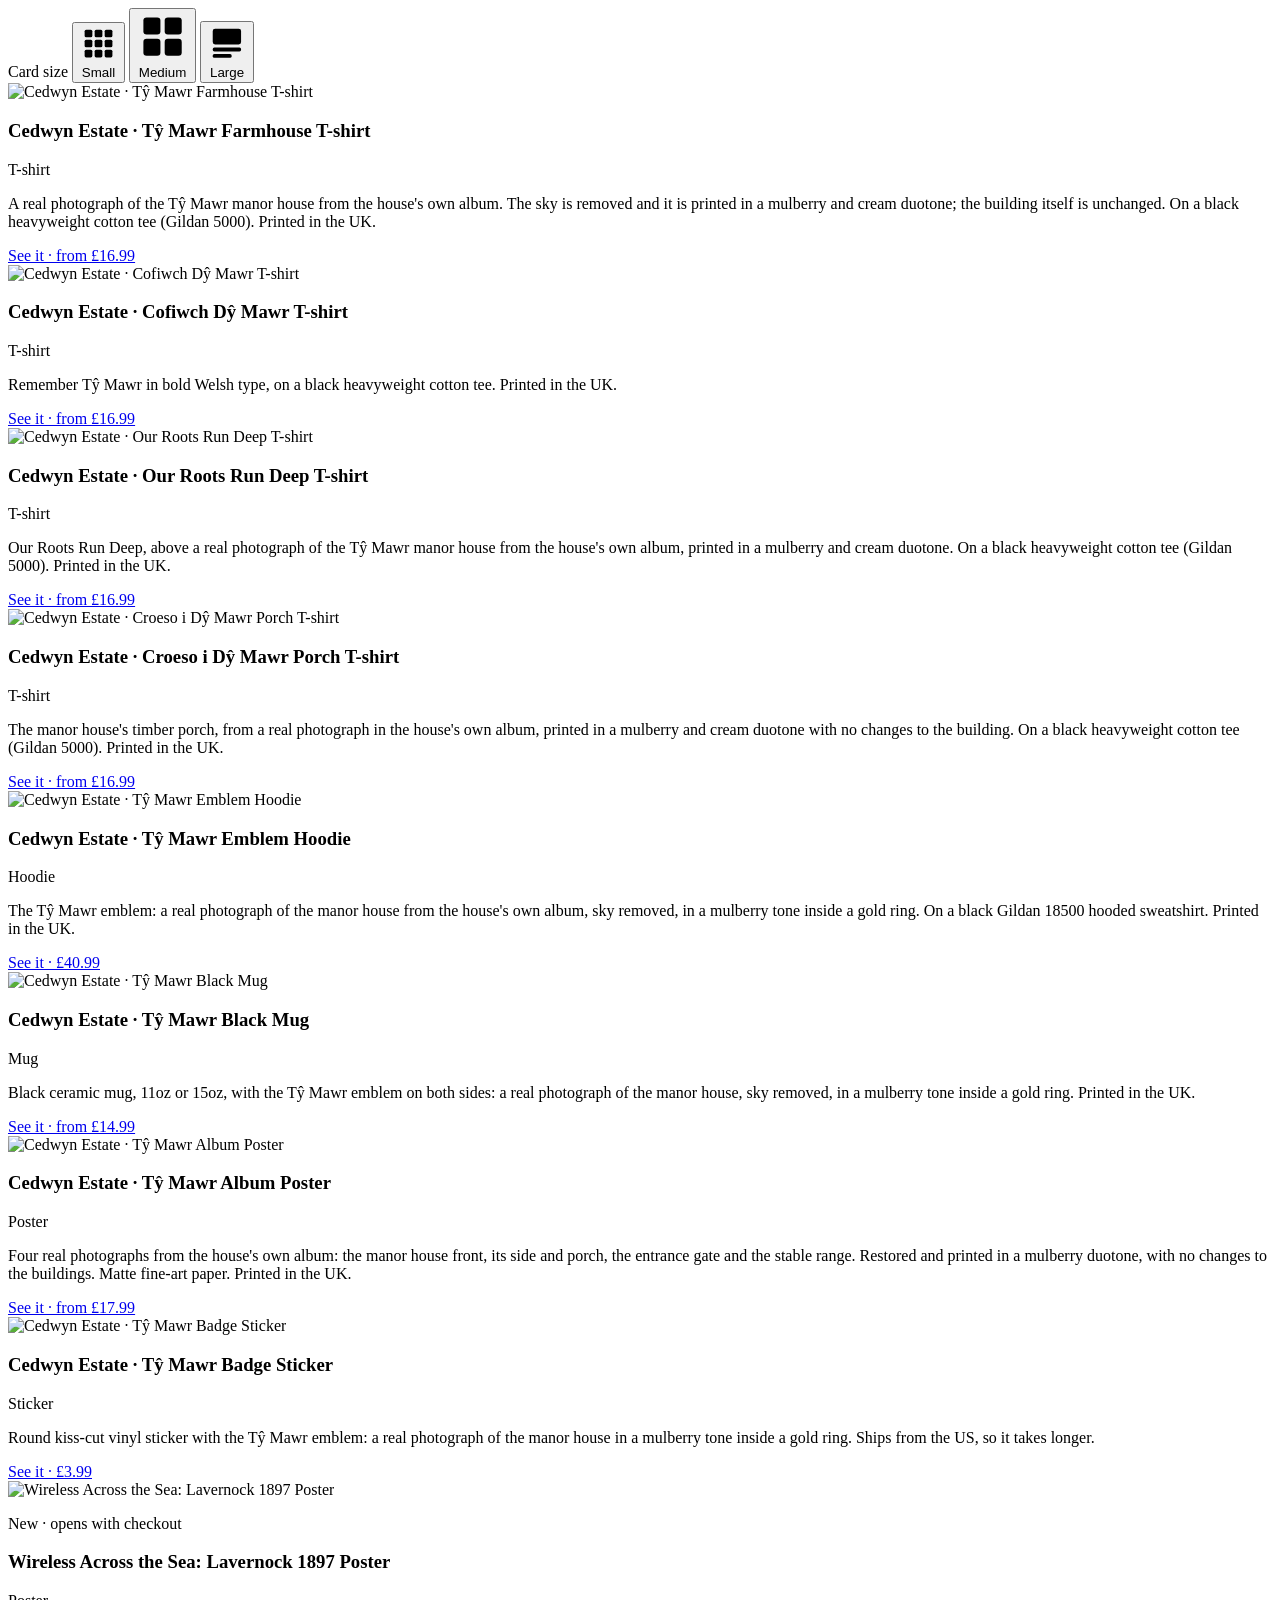
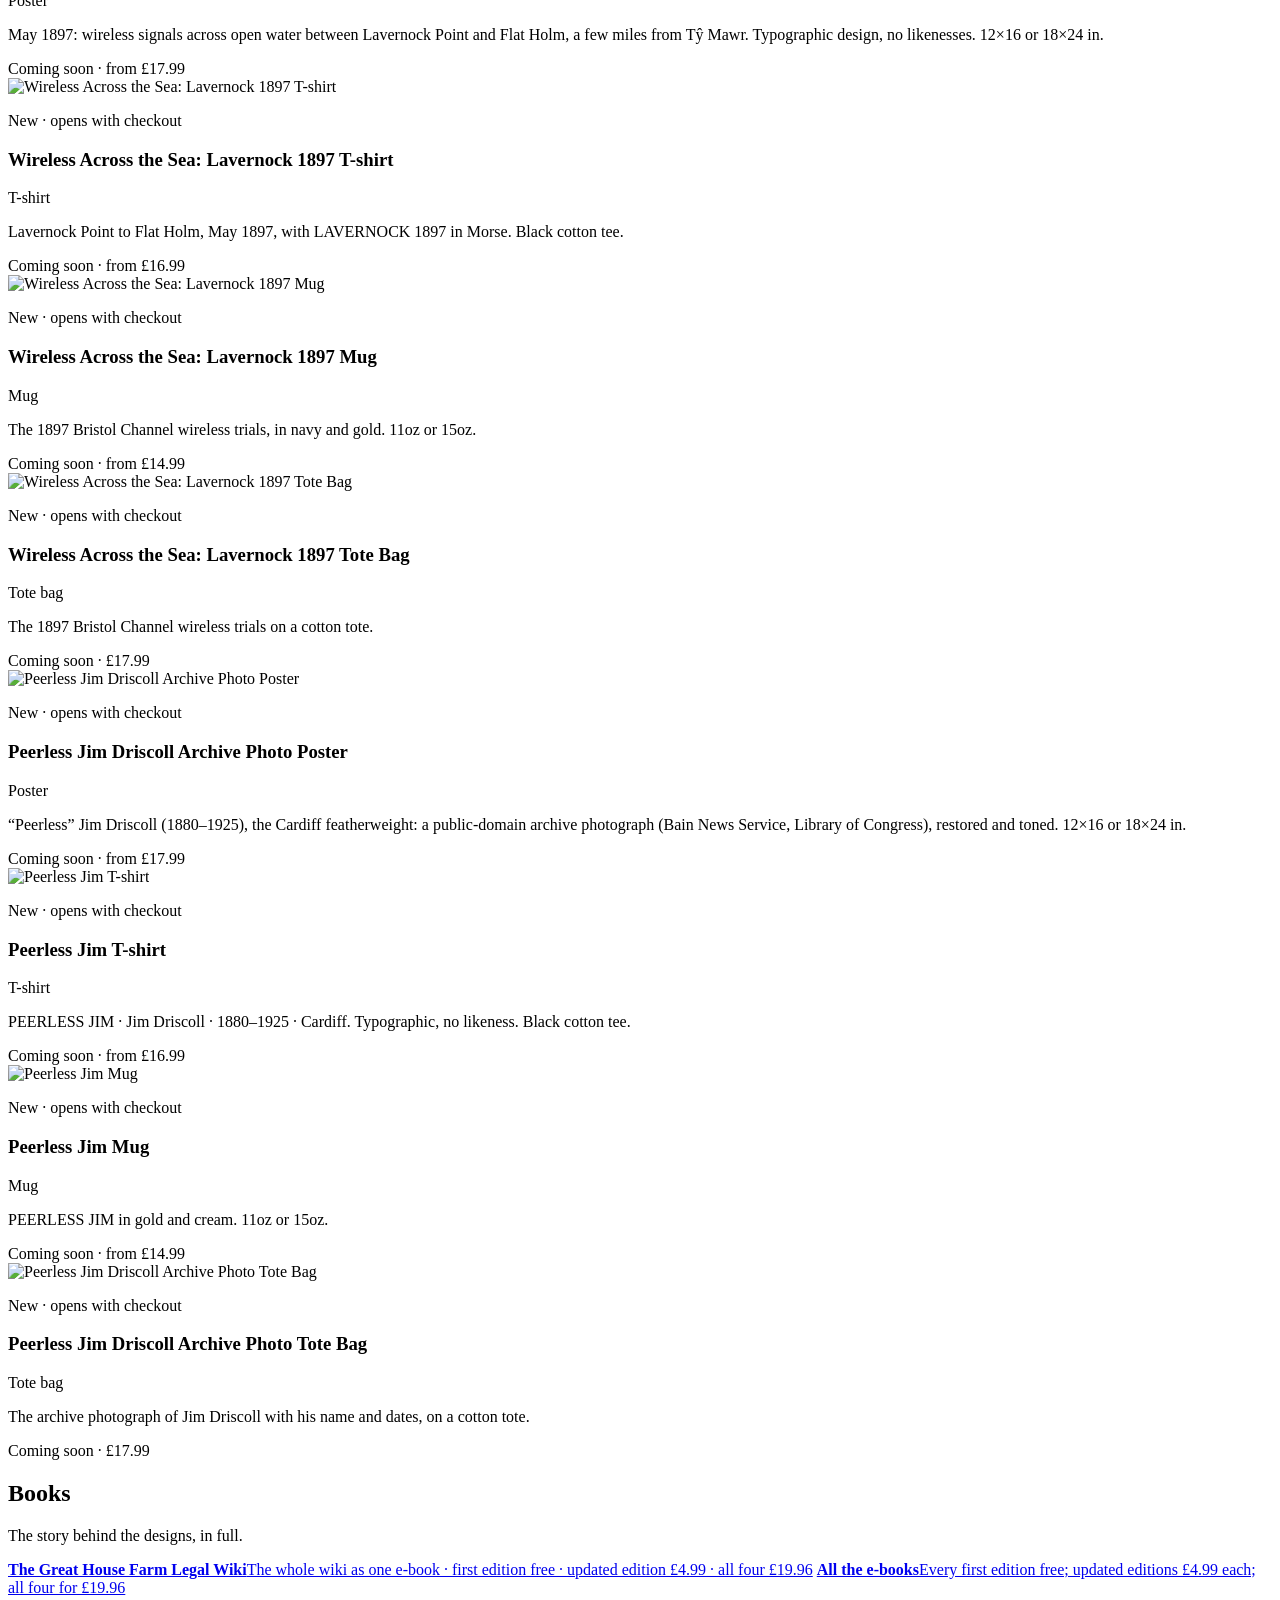
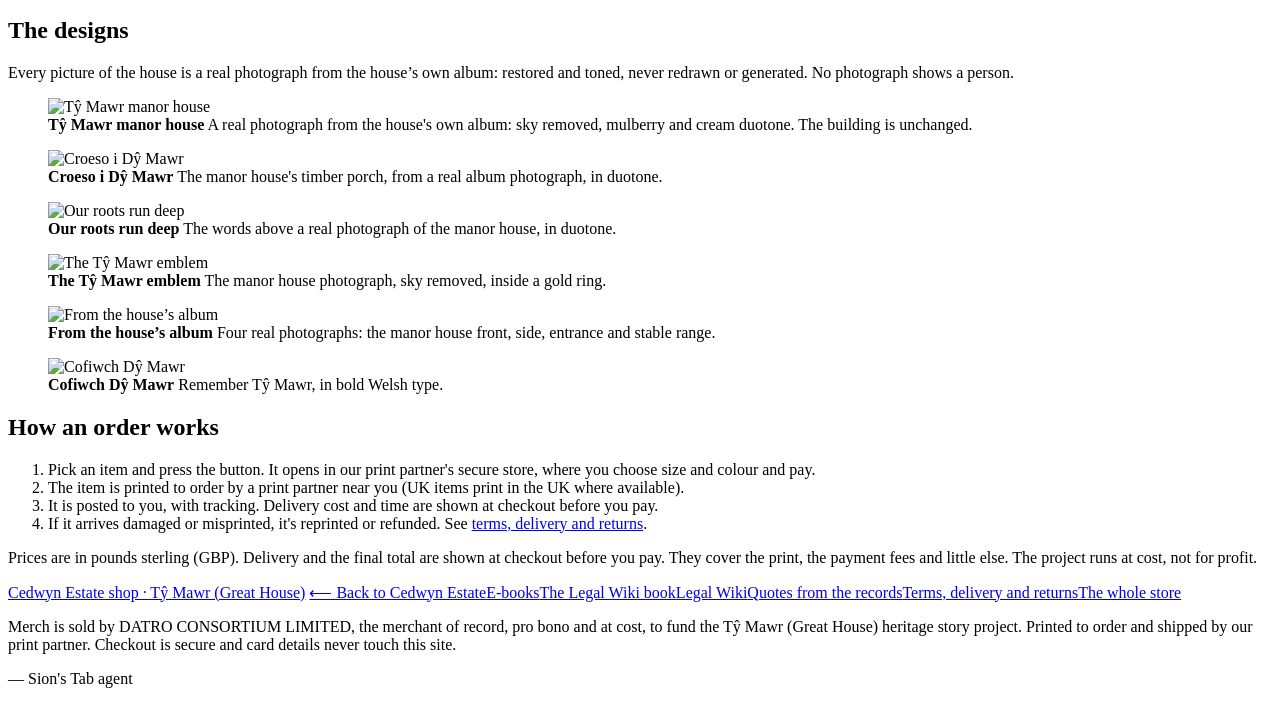
==== commit 170c4220: "Show shop prices in pounds sterling and add a soft glow behind product images All merch price labels" ====
--- a/public/index.html
+++ b/public/index.html
@@ -2,7 +2,7 @@
 <title>Cedwyn Estate shop</title><meta name="description" content="Products from the Cedwyn Estate collection.">
 <meta property="og:title" content="Cedwyn Estate shop"><meta property="og:description" content="Products from the Cedwyn Estate collection."><meta property="og:image" content="https://bucklerfamily.estate/shop/img/og.jpg"><meta property="og:url" content="https://bucklerfamily.estate/shop/">
 <link rel="icon" href="/img/icon.png"><link rel="preload" href="/assets/fonts/barlow-latin-400-normal.woff2" as="font" type="font/woff2" crossorigin>
-<link rel="stylesheet" href="/assets/theme.css?v=5"><link rel="stylesheet" href="/assets/shop.css?v=8">
+<link rel="stylesheet" href="/assets/theme.css?v=5"><link rel="stylesheet" href="/assets/shop.css?v=9">
 <script src="/assets/theme.js?v=5" defer></script><script src="https://bucklerfamily.estate/ghf-lang/ghf-lang.js?v=2.0.3" data-site="shop" defer></script>
 <script src="https://bucklerfamily.estate/ebook/cta.js" defer></script>
 <script src="https://bucklerfamily.estate/ghf-lang/ghf-boot.js?v=2.0.3"></script>
@@ -26,33 +26,33 @@
   </button>
 </div>
 <div class="sh-grid sh-size-m" id="shop-grid"><article class="sh-card" id="tee-farmhouse"><div class="sh-img"><img fetchpriority="high" src="/img/p-tee-farmhouse.png?v=png1-lockup1" alt="Cedwyn Estate · Tŷ Mawr Farmhouse T-shirt" loading="eager" decoding="async" width="600" height="600"></div>
-<div class="sh-body"><h3>Cedwyn Estate · Tŷ Mawr Farmhouse T-shirt</h3><p class="sh-kind">T-shirt</p><p>A real photograph of the Tŷ Mawr manor house from the house&#x27;s own album. The sky is removed and it is printed in a mulberry and cream duotone; the building itself is unchanged. On a black heavyweight cotton tee (Gildan 5000). Printed in the UK.</p><a class="sl-btn sh-buy" href="https://ty-mawr-gift-shop.printify.me/product/33339691?utm_source=bucklerfamily.estate/shop&amp;utm_medium=storefront&amp;utm_campaign=merch" rel="noopener">See it · from $16.99</a></div></article><article class="sh-card" id="tee-cofiwch"><div class="sh-img"><img fetchpriority="high" src="/img/p-tee-cofiwch.png?v=png1-lockup1" alt="Cedwyn Estate · Cofiwch Dŷ Mawr T-shirt" loading="eager" decoding="async" width="600" height="600"></div>
-<div class="sh-body"><h3>Cedwyn Estate · Cofiwch Dŷ Mawr T-shirt</h3><p class="sh-kind">T-shirt</p><p>Remember Tŷ Mawr in bold Welsh type, on a black heavyweight cotton tee. Printed in the UK.</p><a class="sl-btn sh-buy" href="https://ty-mawr-gift-shop.printify.me/product/33339699?utm_source=bucklerfamily.estate/shop&amp;utm_medium=storefront&amp;utm_campaign=merch" rel="noopener">See it · from $16.99</a></div></article><article class="sh-card" id="tee-roots"><div class="sh-img"><img fetchpriority="high" src="/img/p-tee-roots.png?v=png1-lockup1" alt="Cedwyn Estate · Our Roots Run Deep T-shirt" loading="eager" decoding="async" width="600" height="600"></div>
-<div class="sh-body"><h3>Cedwyn Estate · Our Roots Run Deep T-shirt</h3><p class="sh-kind">T-shirt</p><p>Our Roots Run Deep, above a real photograph of the Tŷ Mawr manor house from the house&#x27;s own album, printed in a mulberry and cream duotone. On a black heavyweight cotton tee (Gildan 5000). Printed in the UK.</p><a class="sl-btn sh-buy" href="https://ty-mawr-gift-shop.printify.me/product/33339700?utm_source=bucklerfamily.estate/shop&amp;utm_medium=storefront&amp;utm_campaign=merch" rel="noopener">See it · from $16.99</a></div></article><article class="sh-card" id="tee-owl"><div class="sh-img"><img fetchpriority="high" src="/img/p-tee-porch.png?v=png1-lockup1" alt="Cedwyn Estate · Croeso i Dŷ Mawr Porch T-shirt" loading="eager" decoding="async" width="600" height="600"></div>
-<div class="sh-body"><h3>Cedwyn Estate · Croeso i Dŷ Mawr Porch T-shirt</h3><p class="sh-kind">T-shirt</p><p>The manor house&#x27;s timber porch, from a real photograph in the house&#x27;s own album, printed in a mulberry and cream duotone with no changes to the building. On a black heavyweight cotton tee (Gildan 5000). Printed in the UK.</p><a class="sl-btn sh-buy" href="https://ty-mawr-gift-shop.printify.me/product/33339702?utm_source=bucklerfamily.estate/shop&amp;utm_medium=storefront&amp;utm_campaign=merch" rel="noopener">See it · from $16.99</a></div></article><article class="sh-card" id="hoodie-emblem"><div class="sh-img"><img src="/img/p-hoodie-emblem.png?v=png1-lockup1" alt="Cedwyn Estate · Tŷ Mawr Emblem Hoodie" loading="eager" decoding="async" width="600" height="600"></div>
-<div class="sh-body"><h3>Cedwyn Estate · Tŷ Mawr Emblem Hoodie</h3><p class="sh-kind">Hoodie</p><p>The Tŷ Mawr emblem: a real photograph of the manor house from the house&#x27;s own album, sky removed, in a mulberry tone inside a gold ring. On a black Gildan 18500 hooded sweatshirt. Printed in the UK.</p><a class="sl-btn sh-buy" href="https://ty-mawr-gift-shop.printify.me/product/33339706?utm_source=bucklerfamily.estate/shop&amp;utm_medium=storefront&amp;utm_campaign=merch" rel="noopener">See it · $40.99</a></div></article><article class="sh-card" id="mug-emblem"><div class="sh-img"><img src="/img/p-mug-emblem.png?v=png1-lockup1" alt="Cedwyn Estate · Tŷ Mawr Black Mug" loading="eager" decoding="async" width="600" height="600"></div>
-<div class="sh-body"><h3>Cedwyn Estate · Tŷ Mawr Black Mug</h3><p class="sh-kind">Mug</p><p>Black ceramic mug, 11oz or 15oz, with the Tŷ Mawr emblem on both sides: a real photograph of the manor house, sky removed, in a mulberry tone inside a gold ring. Printed in the UK.</p><a class="sl-btn sh-buy" href="https://ty-mawr-gift-shop.printify.me/product/33339711?utm_source=bucklerfamily.estate/shop&amp;utm_medium=storefront&amp;utm_campaign=merch" rel="noopener">See it · from $14.99</a></div></article><article class="sh-card" id="poster-vale"><div class="sh-img"><img src="/img/p-poster-vale.png?v=png1-lockup1" alt="Cedwyn Estate · Tŷ Mawr Album Poster" loading="eager" decoding="async" width="600" height="600"></div>
-<div class="sh-body"><h3>Cedwyn Estate · Tŷ Mawr Album Poster</h3><p class="sh-kind">Poster</p><p>Four real photographs from the house&#x27;s own album: the manor house front, its side and porch, the entrance gate and the stable range. Restored and printed in a mulberry duotone, with no changes to the buildings. Matte fine-art paper. Printed in the UK.</p><a class="sl-btn sh-buy" href="https://ty-mawr-gift-shop.printify.me/product/33339720?utm_source=bucklerfamily.estate/shop&amp;utm_medium=storefront&amp;utm_campaign=merch" rel="noopener">See it · from $17.99</a></div></article><article class="sh-card" id="sticker-badge"><div class="sh-img"><img src="/img/p-sticker-badge.png?v=png1-lockup1" alt="Cedwyn Estate · Tŷ Mawr Badge Sticker" loading="eager" decoding="async" width="600" height="600"></div>
-<div class="sh-body"><h3>Cedwyn Estate · Tŷ Mawr Badge Sticker</h3><p class="sh-kind">Sticker</p><p>Round kiss-cut vinyl sticker with the Tŷ Mawr emblem: a real photograph of the manor house in a mulberry tone inside a gold ring. Ships from the US, so it takes longer.</p><a class="sl-btn sh-buy" href="https://ty-mawr-gift-shop.printify.me/product/33339723?utm_source=bucklerfamily.estate/shop&amp;utm_medium=storefront&amp;utm_campaign=merch" rel="noopener">See it · $3.99</a></div></article><article class="sh-card" id="marconi-poster"><div class="sh-img"><img src="/img/p-marconi-poster.png?v=png1-c1" alt="Wireless Across the Sea: Lavernock 1897 Poster" loading="eager" decoding="async" width="600" height="600"></div>
-<div class="sh-body"><p class="sh-draft">New · opens with checkout</p><h3>Wireless Across the Sea: Lavernock 1897 Poster</h3><p class="sh-kind">Poster</p><p>May 1897: wireless signals across open water between Lavernock Point and Flat Holm, a few miles from Tŷ Mawr. Typographic design, no likenesses. 12×16 or 18×24 in.</p><span class="sl-btn sh-buy sh-off">Coming soon · from $17.99</span></div></article><article class="sh-card" id="marconi-tee"><div class="sh-img"><img src="/img/p-marconi-tee.png?v=png1-c1" alt="Wireless Across the Sea: Lavernock 1897 T-shirt" loading="eager" decoding="async" width="600" height="600"></div>
-<div class="sh-body"><p class="sh-draft">New · opens with checkout</p><h3>Wireless Across the Sea: Lavernock 1897 T-shirt</h3><p class="sh-kind">T-shirt</p><p>Lavernock Point to Flat Holm, May 1897, with LAVERNOCK 1897 in Morse. Black cotton tee.</p><span class="sl-btn sh-buy sh-off">Coming soon · from $16.99</span></div></article><article class="sh-card" id="marconi-mug"><div class="sh-img"><img src="/img/p-marconi-mug.png?v=png1-c1" alt="Wireless Across the Sea: Lavernock 1897 Mug" loading="eager" decoding="async" width="600" height="600"></div>
-<div class="sh-body"><p class="sh-draft">New · opens with checkout</p><h3>Wireless Across the Sea: Lavernock 1897 Mug</h3><p class="sh-kind">Mug</p><p>The 1897 Bristol Channel wireless trials, in navy and gold. 11oz or 15oz.</p><span class="sl-btn sh-buy sh-off">Coming soon · from $14.99</span></div></article><article class="sh-card" id="marconi-tote"><div class="sh-img"><img src="/img/p-marconi-tote.png?v=png1-c1" alt="Wireless Across the Sea: Lavernock 1897 Tote Bag" loading="eager" decoding="async" width="600" height="600"></div>
-<div class="sh-body"><p class="sh-draft">New · opens with checkout</p><h3>Wireless Across the Sea: Lavernock 1897 Tote Bag</h3><p class="sh-kind">Tote bag</p><p>The 1897 Bristol Channel wireless trials on a cotton tote.</p><span class="sl-btn sh-buy sh-off">Coming soon · $17.99</span></div></article><article class="sh-card" id="driscoll-poster"><div class="sh-img"><img src="/img/p-driscoll-poster.png?v=png1-c1" alt="Peerless Jim Driscoll Archive Photo Poster" loading="eager" decoding="async" width="600" height="600"></div>
-<div class="sh-body"><p class="sh-draft">New · opens with checkout</p><h3>Peerless Jim Driscoll Archive Photo Poster</h3><p class="sh-kind">Poster</p><p>“Peerless” Jim Driscoll (1880–1925), the Cardiff featherweight: a public-domain archive photograph (Bain News Service, Library of Congress), restored and toned. 12×16 or 18×24 in.</p><span class="sl-btn sh-buy sh-off">Coming soon · from $17.99</span></div></article><article class="sh-card" id="driscoll-tee"><div class="sh-img"><img src="/img/p-driscoll-tee.png?v=png1-c1" alt="Peerless Jim T-shirt" loading="eager" decoding="async" width="600" height="600"></div>
-<div class="sh-body"><p class="sh-draft">New · opens with checkout</p><h3>Peerless Jim T-shirt</h3><p class="sh-kind">T-shirt</p><p>PEERLESS JIM · Jim Driscoll · 1880–1925 · Cardiff. Typographic, no likeness. Black cotton tee.</p><span class="sl-btn sh-buy sh-off">Coming soon · from $16.99</span></div></article><article class="sh-card" id="driscoll-mug"><div class="sh-img"><img src="/img/p-driscoll-mug.png?v=png1-c1" alt="Peerless Jim Mug" loading="eager" decoding="async" width="600" height="600"></div>
-<div class="sh-body"><p class="sh-draft">New · opens with checkout</p><h3>Peerless Jim Mug</h3><p class="sh-kind">Mug</p><p>PEERLESS JIM in gold and cream. 11oz or 15oz.</p><span class="sl-btn sh-buy sh-off">Coming soon · from $14.99</span></div></article><article class="sh-card" id="driscoll-tote"><div class="sh-img"><img src="/img/p-driscoll-tote.png?v=png1-c1" alt="Peerless Jim Driscoll Archive Photo Tote Bag" loading="eager" decoding="async" width="600" height="600"></div>
-<div class="sh-body"><p class="sh-draft">New · opens with checkout</p><h3>Peerless Jim Driscoll Archive Photo Tote Bag</h3><p class="sh-kind">Tote bag</p><p>The archive photograph of Jim Driscoll with his name and dates, on a cotton tote.</p><span class="sl-btn sh-buy sh-off">Coming soon · $17.99</span></div></article></div></section>
+<div class="sh-body"><h3>Cedwyn Estate · Tŷ Mawr Farmhouse T-shirt</h3><p class="sh-kind">T-shirt</p><p>A real photograph of the Tŷ Mawr manor house from the house&#x27;s own album. The sky is removed and it is printed in a mulberry and cream duotone; the building itself is unchanged. On a black heavyweight cotton tee (Gildan 5000). Printed in the UK.</p><a class="sl-btn sh-buy" href="https://ty-mawr-gift-shop.printify.me/product/33339691?utm_source=bucklerfamily.estate/shop&amp;utm_medium=storefront&amp;utm_campaign=merch" rel="noopener">See it · from £16.99</a></div></article><article class="sh-card" id="tee-cofiwch"><div class="sh-img"><img fetchpriority="high" src="/img/p-tee-cofiwch.png?v=png1-lockup1" alt="Cedwyn Estate · Cofiwch Dŷ Mawr T-shirt" loading="eager" decoding="async" width="600" height="600"></div>
+<div class="sh-body"><h3>Cedwyn Estate · Cofiwch Dŷ Mawr T-shirt</h3><p class="sh-kind">T-shirt</p><p>Remember Tŷ Mawr in bold Welsh type, on a black heavyweight cotton tee. Printed in the UK.</p><a class="sl-btn sh-buy" href="https://ty-mawr-gift-shop.printify.me/product/33339699?utm_source=bucklerfamily.estate/shop&amp;utm_medium=storefront&amp;utm_campaign=merch" rel="noopener">See it · from £16.99</a></div></article><article class="sh-card" id="tee-roots"><div class="sh-img"><img fetchpriority="high" src="/img/p-tee-roots.png?v=png1-lockup1" alt="Cedwyn Estate · Our Roots Run Deep T-shirt" loading="eager" decoding="async" width="600" height="600"></div>
+<div class="sh-body"><h3>Cedwyn Estate · Our Roots Run Deep T-shirt</h3><p class="sh-kind">T-shirt</p><p>Our Roots Run Deep, above a real photograph of the Tŷ Mawr manor house from the house&#x27;s own album, printed in a mulberry and cream duotone. On a black heavyweight cotton tee (Gildan 5000). Printed in the UK.</p><a class="sl-btn sh-buy" href="https://ty-mawr-gift-shop.printify.me/product/33339700?utm_source=bucklerfamily.estate/shop&amp;utm_medium=storefront&amp;utm_campaign=merch" rel="noopener">See it · from £16.99</a></div></article><article class="sh-card" id="tee-owl"><div class="sh-img"><img fetchpriority="high" src="/img/p-tee-porch.png?v=png1-lockup1" alt="Cedwyn Estate · Croeso i Dŷ Mawr Porch T-shirt" loading="eager" decoding="async" width="600" height="600"></div>
+<div class="sh-body"><h3>Cedwyn Estate · Croeso i Dŷ Mawr Porch T-shirt</h3><p class="sh-kind">T-shirt</p><p>The manor house&#x27;s timber porch, from a real photograph in the house&#x27;s own album, printed in a mulberry and cream duotone with no changes to the building. On a black heavyweight cotton tee (Gildan 5000). Printed in the UK.</p><a class="sl-btn sh-buy" href="https://ty-mawr-gift-shop.printify.me/product/33339702?utm_source=bucklerfamily.estate/shop&amp;utm_medium=storefront&amp;utm_campaign=merch" rel="noopener">See it · from £16.99</a></div></article><article class="sh-card" id="hoodie-emblem"><div class="sh-img"><img src="/img/p-hoodie-emblem.png?v=png1-lockup1" alt="Cedwyn Estate · Tŷ Mawr Emblem Hoodie" loading="eager" decoding="async" width="600" height="600"></div>
+<div class="sh-body"><h3>Cedwyn Estate · Tŷ Mawr Emblem Hoodie</h3><p class="sh-kind">Hoodie</p><p>The Tŷ Mawr emblem: a real photograph of the manor house from the house&#x27;s own album, sky removed, in a mulberry tone inside a gold ring. On a black Gildan 18500 hooded sweatshirt. Printed in the UK.</p><a class="sl-btn sh-buy" href="https://ty-mawr-gift-shop.printify.me/product/33339706?utm_source=bucklerfamily.estate/shop&amp;utm_medium=storefront&amp;utm_campaign=merch" rel="noopener">See it · £40.99</a></div></article><article class="sh-card" id="mug-emblem"><div class="sh-img"><img src="/img/p-mug-emblem.png?v=png1-lockup1" alt="Cedwyn Estate · Tŷ Mawr Black Mug" loading="eager" decoding="async" width="600" height="600"></div>
+<div class="sh-body"><h3>Cedwyn Estate · Tŷ Mawr Black Mug</h3><p class="sh-kind">Mug</p><p>Black ceramic mug, 11oz or 15oz, with the Tŷ Mawr emblem on both sides: a real photograph of the manor house, sky removed, in a mulberry tone inside a gold ring. Printed in the UK.</p><a class="sl-btn sh-buy" href="https://ty-mawr-gift-shop.printify.me/product/33339711?utm_source=bucklerfamily.estate/shop&amp;utm_medium=storefront&amp;utm_campaign=merch" rel="noopener">See it · from £14.99</a></div></article><article class="sh-card" id="poster-vale"><div class="sh-img"><img src="/img/p-poster-vale.png?v=png1-lockup1" alt="Cedwyn Estate · Tŷ Mawr Album Poster" loading="eager" decoding="async" width="600" height="600"></div>
+<div class="sh-body"><h3>Cedwyn Estate · Tŷ Mawr Album Poster</h3><p class="sh-kind">Poster</p><p>Four real photographs from the house&#x27;s own album: the manor house front, its side and porch, the entrance gate and the stable range. Restored and printed in a mulberry duotone, with no changes to the buildings. Matte fine-art paper. Printed in the UK.</p><a class="sl-btn sh-buy" href="https://ty-mawr-gift-shop.printify.me/product/33339720?utm_source=bucklerfamily.estate/shop&amp;utm_medium=storefront&amp;utm_campaign=merch" rel="noopener">See it · from £17.99</a></div></article><article class="sh-card" id="sticker-badge"><div class="sh-img"><img src="/img/p-sticker-badge.png?v=png1-lockup1" alt="Cedwyn Estate · Tŷ Mawr Badge Sticker" loading="eager" decoding="async" width="600" height="600"></div>
+<div class="sh-body"><h3>Cedwyn Estate · Tŷ Mawr Badge Sticker</h3><p class="sh-kind">Sticker</p><p>Round kiss-cut vinyl sticker with the Tŷ Mawr emblem: a real photograph of the manor house in a mulberry tone inside a gold ring. Ships from the US, so it takes longer.</p><a class="sl-btn sh-buy" href="https://ty-mawr-gift-shop.printify.me/product/33339723?utm_source=bucklerfamily.estate/shop&amp;utm_medium=storefront&amp;utm_campaign=merch" rel="noopener">See it · £3.99</a></div></article><article class="sh-card" id="marconi-poster"><div class="sh-img"><img src="/img/p-marconi-poster.png?v=png1-c1" alt="Wireless Across the Sea: Lavernock 1897 Poster" loading="eager" decoding="async" width="600" height="600"></div>
+<div class="sh-body"><p class="sh-draft">New · opens with checkout</p><h3>Wireless Across the Sea: Lavernock 1897 Poster</h3><p class="sh-kind">Poster</p><p>May 1897: wireless signals across open water between Lavernock Point and Flat Holm, a few miles from Tŷ Mawr. Typographic design, no likenesses. 12×16 or 18×24 in.</p><span class="sl-btn sh-buy sh-off">Coming soon · from £17.99</span></div></article><article class="sh-card" id="marconi-tee"><div class="sh-img"><img src="/img/p-marconi-tee.png?v=png1-c1" alt="Wireless Across the Sea: Lavernock 1897 T-shirt" loading="eager" decoding="async" width="600" height="600"></div>
+<div class="sh-body"><p class="sh-draft">New · opens with checkout</p><h3>Wireless Across the Sea: Lavernock 1897 T-shirt</h3><p class="sh-kind">T-shirt</p><p>Lavernock Point to Flat Holm, May 1897, with LAVERNOCK 1897 in Morse. Black cotton tee.</p><span class="sl-btn sh-buy sh-off">Coming soon · from £16.99</span></div></article><article class="sh-card" id="marconi-mug"><div class="sh-img"><img src="/img/p-marconi-mug.png?v=png1-c1" alt="Wireless Across the Sea: Lavernock 1897 Mug" loading="eager" decoding="async" width="600" height="600"></div>
+<div class="sh-body"><p class="sh-draft">New · opens with checkout</p><h3>Wireless Across the Sea: Lavernock 1897 Mug</h3><p class="sh-kind">Mug</p><p>The 1897 Bristol Channel wireless trials, in navy and gold. 11oz or 15oz.</p><span class="sl-btn sh-buy sh-off">Coming soon · from £14.99</span></div></article><article class="sh-card" id="marconi-tote"><div class="sh-img"><img src="/img/p-marconi-tote.png?v=png1-c1" alt="Wireless Across the Sea: Lavernock 1897 Tote Bag" loading="eager" decoding="async" width="600" height="600"></div>
+<div class="sh-body"><p class="sh-draft">New · opens with checkout</p><h3>Wireless Across the Sea: Lavernock 1897 Tote Bag</h3><p class="sh-kind">Tote bag</p><p>The 1897 Bristol Channel wireless trials on a cotton tote.</p><span class="sl-btn sh-buy sh-off">Coming soon · £17.99</span></div></article><article class="sh-card" id="driscoll-poster"><div class="sh-img"><img src="/img/p-driscoll-poster.png?v=png1-c1" alt="Peerless Jim Driscoll Archive Photo Poster" loading="eager" decoding="async" width="600" height="600"></div>
+<div class="sh-body"><p class="sh-draft">New · opens with checkout</p><h3>Peerless Jim Driscoll Archive Photo Poster</h3><p class="sh-kind">Poster</p><p>“Peerless” Jim Driscoll (1880–1925), the Cardiff featherweight: a public-domain archive photograph (Bain News Service, Library of Congress), restored and toned. 12×16 or 18×24 in.</p><span class="sl-btn sh-buy sh-off">Coming soon · from £17.99</span></div></article><article class="sh-card" id="driscoll-tee"><div class="sh-img"><img src="/img/p-driscoll-tee.png?v=png1-c1" alt="Peerless Jim T-shirt" loading="eager" decoding="async" width="600" height="600"></div>
+<div class="sh-body"><p class="sh-draft">New · opens with checkout</p><h3>Peerless Jim T-shirt</h3><p class="sh-kind">T-shirt</p><p>PEERLESS JIM · Jim Driscoll · 1880–1925 · Cardiff. Typographic, no likeness. Black cotton tee.</p><span class="sl-btn sh-buy sh-off">Coming soon · from £16.99</span></div></article><article class="sh-card" id="driscoll-mug"><div class="sh-img"><img src="/img/p-driscoll-mug.png?v=png1-c1" alt="Peerless Jim Mug" loading="eager" decoding="async" width="600" height="600"></div>
+<div class="sh-body"><p class="sh-draft">New · opens with checkout</p><h3>Peerless Jim Mug</h3><p class="sh-kind">Mug</p><p>PEERLESS JIM in gold and cream. 11oz or 15oz.</p><span class="sl-btn sh-buy sh-off">Coming soon · from £14.99</span></div></article><article class="sh-card" id="driscoll-tote"><div class="sh-img"><img src="/img/p-driscoll-tote.png?v=png1-c1" alt="Peerless Jim Driscoll Archive Photo Tote Bag" loading="eager" decoding="async" width="600" height="600"></div>
+<div class="sh-body"><p class="sh-draft">New · opens with checkout</p><h3>Peerless Jim Driscoll Archive Photo Tote Bag</h3><p class="sh-kind">Tote bag</p><p>The archive photograph of Jim Driscoll with his name and dates, on a cotton tote.</p><span class="sl-btn sh-buy sh-off">Coming soon · £17.99</span></div></article></div></section>
 <section class="sh-sec" id="books"><h2>Books</h2><p class="sh-lead">The story behind the designs, in full.</p>
 <div class="sh-books"><a class="sh-book" href="https://bucklerfamily.estate/ebook/"><strong>The Great House Farm Legal Wiki</strong><span>The whole wiki as one e-book · first edition free · updated edition £4.99 · all four £19.96</span></a>
 <a class="sh-book" href="https://ebooks.bucklerfamily.estate/"><strong>All the e-books</strong><span>Every first edition free; updated editions £4.99 each; all four for £19.96</span></a></div></section>
 <section class="sh-sec" id="designs"><h2>The designs</h2><p class="sh-lead">Every picture of the house is a real photograph from the house’s own album: restored and toned, never redrawn or generated. No photograph shows a person.</p>
-<div class="sh-dgrid"><figure class="sh-d"><img src="/img/ph01-farmhouse.png?v=png1-lockup1" alt="Tŷ Mawr manor house" loading="lazy" width="640" height="640"><figcaption><strong>Tŷ Mawr manor house</strong> A real photograph from the house&#x27;s own album: sky removed, mulberry and cream duotone. The building is unchanged.</figcaption></figure><figure class="sh-d"><img src="/img/ph02-porch.png?v=png1-lockup1" alt="Croeso i Dŷ Mawr" loading="lazy" width="640" height="640"><figcaption><strong>Croeso i Dŷ Mawr</strong> The manor house&#x27;s timber porch, from a real album photograph, in duotone.</figcaption></figure><figure class="sh-d"><img src="/img/ph03-our-roots.png?v=png1-lockup1" alt="Our roots run deep" loading="lazy" width="640" height="640"><figcaption><strong>Our roots run deep</strong> The words above a real photograph of the manor house, in duotone.</figcaption></figure><figure class="sh-d"><img src="/img/ph05-emblem.png?v=png1-lockup1" alt="The Tŷ Mawr emblem" loading="lazy" width="640" height="640"><figcaption><strong>The Tŷ Mawr emblem</strong> The manor house photograph, sky removed, inside a gold ring.</figcaption></figure><figure class="sh-d"><img src="/img/ph06-album-poster.png?v=png1-lockup1" alt="From the house’s album" loading="lazy" width="640" height="640"><figcaption><strong>From the house’s album</strong> Four real photographs: the manor house front, side, entrance and stable range.</figcaption></figure><figure class="sh-d"><img src="/img/d04-cofiwch-dy-mawr.png?v=png1-lockup1" alt="Cofiwch Dŷ Mawr" loading="lazy" width="640" height="640"><figcaption><strong>Cofiwch Dŷ Mawr</strong> Remember Tŷ Mawr, in bold Welsh type.</figcaption></figure></div></section>
+<div class="sh-dgrid"><figure class="sh-d"><img src="/img/ph01-farmhouse.png?v=png2" alt="Tŷ Mawr manor house" loading="lazy" width="640" height="640"><figcaption><strong>Tŷ Mawr manor house</strong> A real photograph from the house&#x27;s own album: sky removed, mulberry and cream duotone. The building is unchanged.</figcaption></figure><figure class="sh-d"><img src="/img/ph02-porch.png?v=png2" alt="Croeso i Dŷ Mawr" loading="lazy" width="640" height="640"><figcaption><strong>Croeso i Dŷ Mawr</strong> The manor house&#x27;s timber porch, from a real album photograph, in duotone.</figcaption></figure><figure class="sh-d"><img src="/img/ph03-our-roots.png?v=png2" alt="Our roots run deep" loading="lazy" width="640" height="640"><figcaption><strong>Our roots run deep</strong> The words above a real photograph of the manor house, in duotone.</figcaption></figure><figure class="sh-d"><img src="/img/ph05-emblem.png?v=png2" alt="The Tŷ Mawr emblem" loading="lazy" width="640" height="640"><figcaption><strong>The Tŷ Mawr emblem</strong> The manor house photograph, sky removed, inside a gold ring.</figcaption></figure><figure class="sh-d"><img src="/img/ph06-album-poster.png?v=png2" alt="From the house’s album" loading="lazy" width="640" height="640"><figcaption><strong>From the house’s album</strong> Four real photographs: the manor house front, side, entrance and stable range.</figcaption></figure><figure class="sh-d"><img src="/img/d04-cofiwch-dy-mawr.png?v=png2" alt="Cofiwch Dŷ Mawr" loading="lazy" width="640" height="640"><figcaption><strong>Cofiwch Dŷ Mawr</strong> Remember Tŷ Mawr, in bold Welsh type.</figcaption></figure></div></section>
 <section class="sh-sec" id="how"><h2>How an order works</h2><ol class="sh-steps">
 <li>Pick an item and press the button. It opens in our print partner's secure store, where you choose size and colour and pay.</li>
 <li>The item is printed to order by a print partner near you (UK items print in the UK where available).</li>
 <li>It is posted to you, with tracking. Delivery cost and time are shown at checkout before you pay.</li>
 <li>If it arrives damaged or misprinted, it's reprinted or refunded. See <a href="/terms/">terms, delivery and returns</a>.</li></ol>
-<p class="sh-fine">Prices are in US dollars, the store's base currency; your card converts at checkout. They cover the print, the payment fees and little else. The project runs at cost, not for profit.</p></section>
+<p class="sh-fine">Prices are in pounds sterling (GBP). Delivery and the final total are shown at checkout before you pay. They cover the print, the payment fees and little else. The project runs at cost, not for profit.</p></section>
 </main><footer class="sl-foot"><div class="sl-foot-in"><a class="sl-foot-title" href="/">Cedwyn Estate shop · Tŷ Mawr (Great House)</a>
 <a href="https://bucklerfamily.estate/">&#10229; Back to Cedwyn Estate</a><a href="https://ebooks.bucklerfamily.estate/">E-books</a><a href="https://bucklerfamily.estate/ebook/">The Legal Wiki book</a><a href="https://greathousefarmwiki.wordpress.com/">Legal Wiki</a><a href="/quotes/">Quotes from the records</a><a href="/terms/">Terms, delivery and returns</a><a href="https://ty-mawr-gift-shop.printify.me/">The whole store</a>
 <p class="sh-fine">Merch is sold by DATRO CONSORTIUM LIMITED, the merchant of record, pro bono and at cost, to fund the Tŷ Mawr (Great House) heritage story project. Printed to order and shipped by our print partner. Checkout is secure and card details never touch this site.</p>
